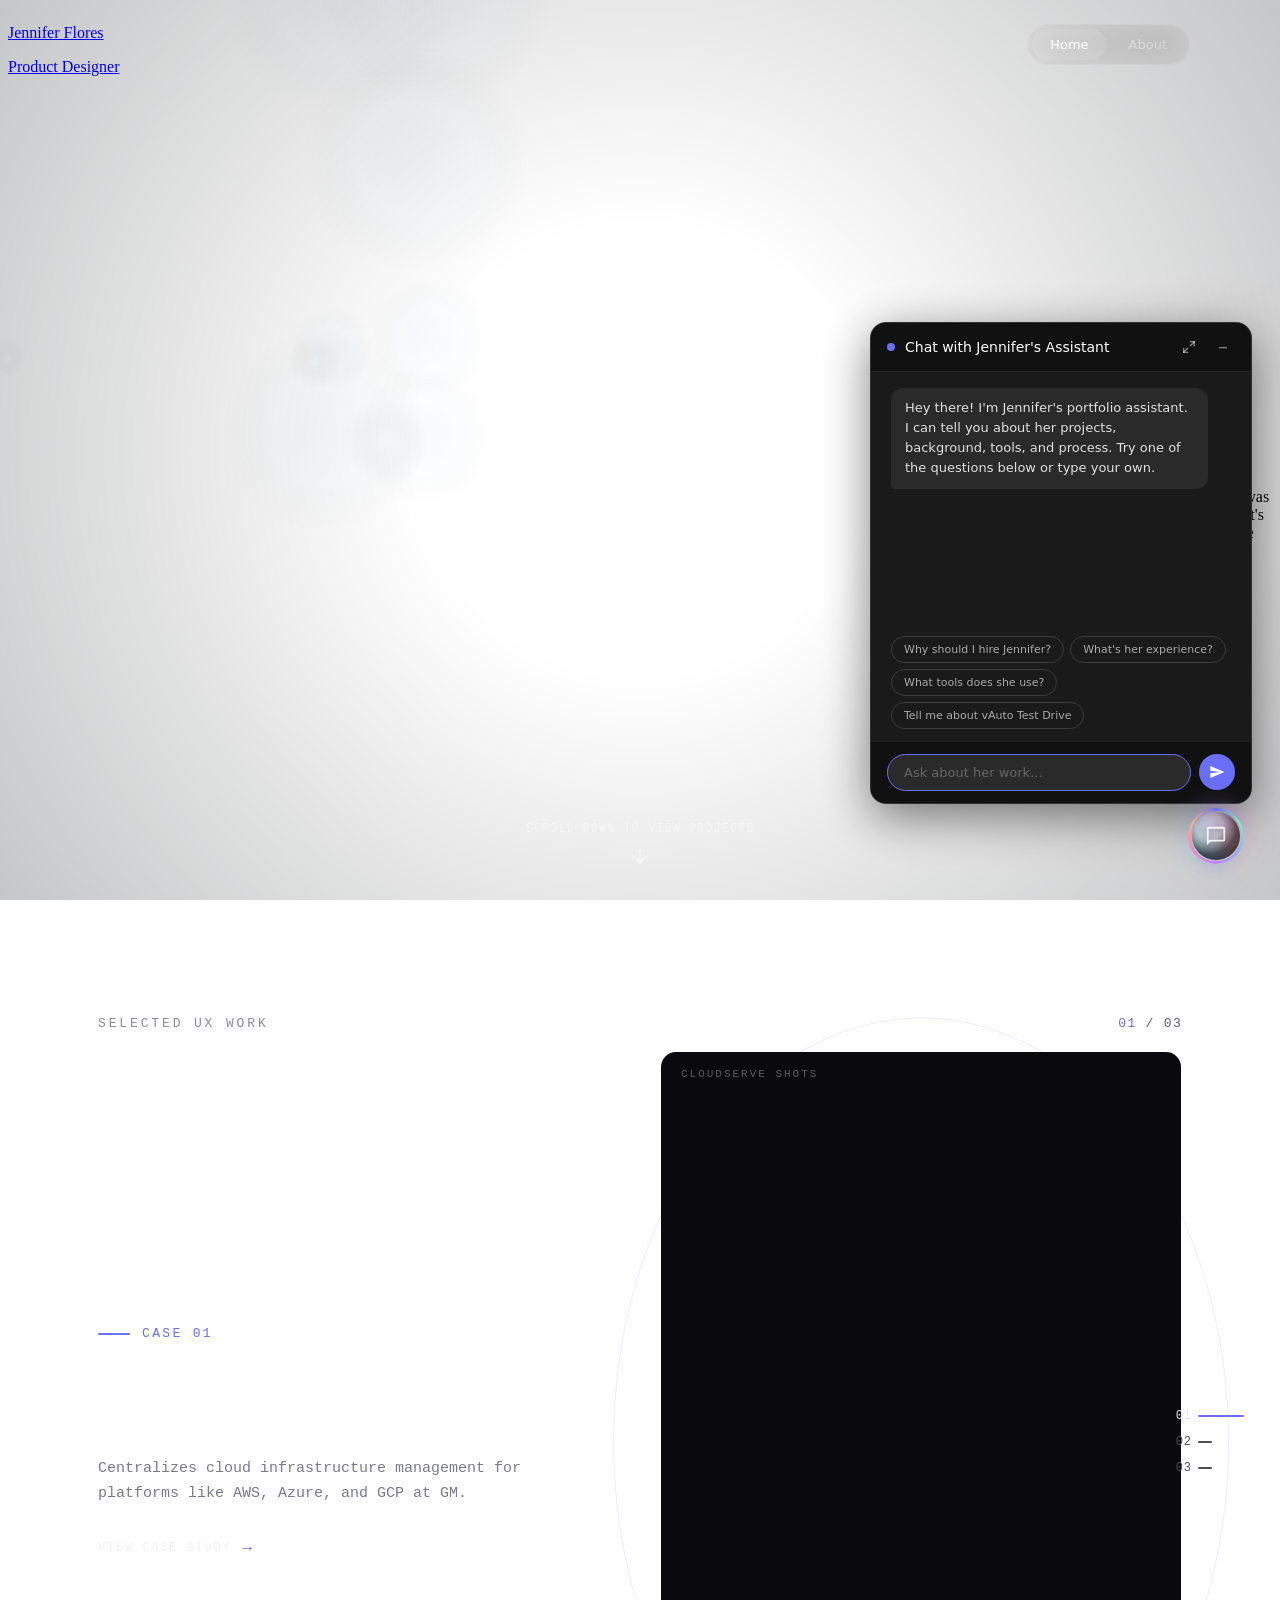
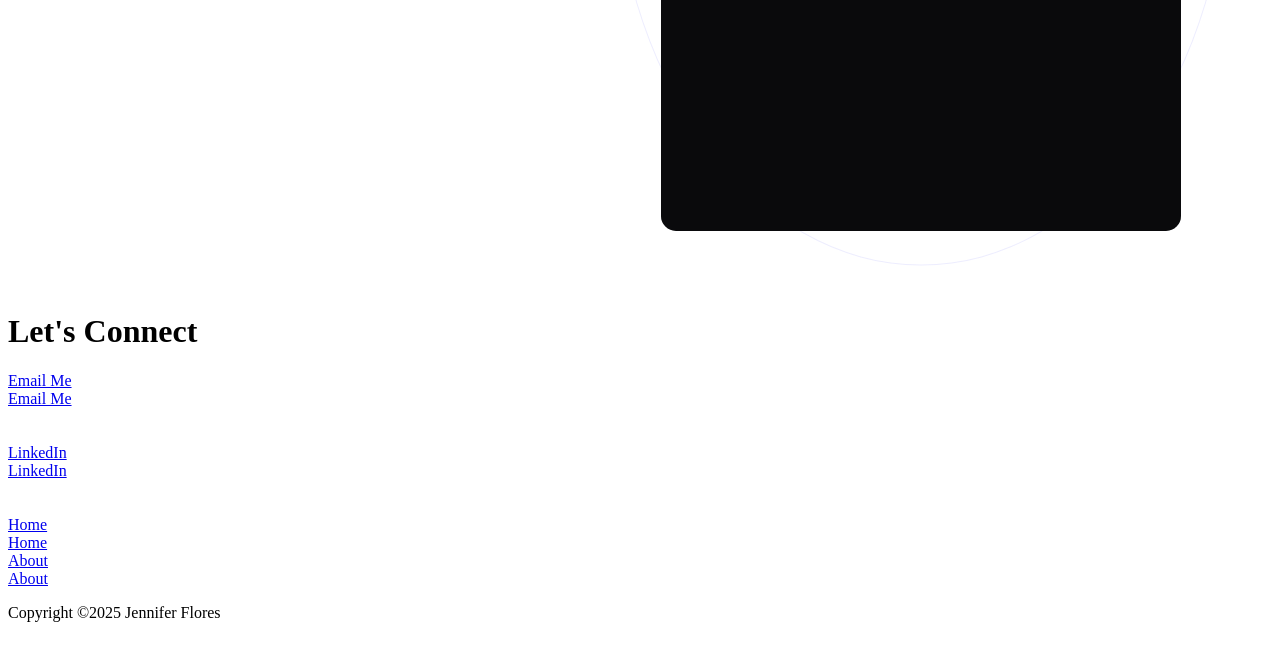
==== index.html @ 846cf5a8 "animate first project stage in on pin enter for gentle transition Stage 1 now starts hidden like all" ====
<!DOCTYPE html>
<!-- This site was created in Webflow. https://webflow.com --><!-- Last Published: Fri Mar 13 2026 05:50:01 GMT+0000 (Coordinated Universal Time) --><html data-wf-domain="jennifer-flores.com" data-wf-page="677b18cf52207e793dd47816" data-wf-site="662b1bf555950e4333f17ac6"><head><meta charset="utf-8"/><title>Home</title><meta content="Welcome to my product design portfolio." name="description"/><meta content="Jennifer Flores Porfolio" property="og:title"/><meta content="Welcome to my product design portfolio." property="og:description"/><meta content="Jennifer Flores Porfolio" property="twitter:title"/><meta content="Welcome to my product design portfolio." property="twitter:description"/><meta content="website" property="og:type"/><meta content="summary_large_image" name="twitter:card"/><meta content="width=device-width, initial-scale=1" name="viewport"/><meta content="G-806P8T1147" name="google-site-verification"/><meta content="Webflow" name="generator"/><link crossorigin="anonymous" href="https://cdn.prod.website-files.com/662b1bf555950e4333f17ac6/css/jenniferfloresdesign.webflow.shared.fcf52e33b.css" integrity="sha384-/PUuM7dad6z0wKCGzQP3/eiuLASbu103m5HqQvhaeiH4ParGwSEP2xvgU0Cqp9m9" rel="stylesheet" type="text/css"/><link href="https://fonts.googleapis.com" rel="preconnect"/><link crossorigin="anonymous" href="https://fonts.gstatic.com" rel="preconnect"/><script src="https://ajax.googleapis.com/ajax/libs/webfont/1.6.26/webfont.js" type="text/javascript"></script><script type="text/javascript">WebFont.load({  google: {    families: ["PT Serif:400,400italic,700,700italic","Montserrat:100,100italic,200,200italic,300,300italic,400,400italic,500,500italic,600,600italic,700,700italic,800,800italic,900,900italic","Inter:300,400,500,600,700","IBM Plex Mono:400,500"]  }});</script><script type="text/javascript">!function(o,c){var n=c.documentElement,t=" w-mod-";n.className+=t+"js",("ontouchstart"in o||o.DocumentTouch&&c instanceof DocumentTouch)&&(n.className+=t+"touch")}(window,document);</script><link href="https://cdn.prod.website-files.com/662b1bf555950e4333f17ac6/662c6b1f6969f513703c67b0_logo-32x32.png" rel="shortcut icon" type="image/x-icon"/><link href="https://cdn.prod.website-files.com/662b1bf555950e4333f17ac6/662c6b22b40caa8b2f8c5456_logo-256x256.png" rel="apple-touch-icon"/><script async="" src="https://www.googletagmanager.com/gtag/js?id=G-PQW5R74WD6"></script><script type="text/javascript">window.dataLayer = window.dataLayer || [];function gtag(){dataLayer.push(arguments);}gtag('set', 'developer_id.dZGVlNj', true);gtag('js', new Date());gtag('config', 'G-PQW5R74WD6');</script><!-- Please keep this css code to improve the font quality-->
<style>
  * {
  -webkit-font-smoothing: antialiased;
  -moz-osx-font-smoothing: grayscale;
  -o-font-smoothing: antialiased;
}
html, body {
  overflow-x: hidden;
}
</style>
<!-- You can remove this -->
<meta content="mlk59ybu44651lzcbhhxjfl8vfae8q" name="facebook-domain-verification"/>
<!-- Page transition -->
<style>
body .transition {display: block}
.w-editor .transition {display: none;}
.no-scroll-transition {overflow: hidden; position: relative;}
</style>
<style>
/* removing scroll bar(vertical) */
html { scrollbar-width: none; }
::-webkit-scrollbar {
  display:none;
}
</style><script data-site="LGLORWWT" defer="" src="https://cdn.usefathom.com/script.js"></script>
<!-- Scrub each word animation -->
<style>
[text-split] {opacity: 0;}
html.w-editor [text-split] {opacity: 1;}

.word {
	overflow: hidden;
  padding-bottom: 0.1em;
  margin-bottom: -0.1em;
  transform-origin: bottom;
}
</style>
<!-- General text lines animation -->
<style>
[js-line-animation] {
	visibility: hidden;
}
.w--editor [js-line-animation] {
	visibility: visible;
}
[js-line-animation] .line {
	overflow: hidden;
}
</style>
<style>
.card_border_glow() {
-webkit-backface-visibility: hidden;
-moz-backface-visibility: hidden;
-webkit-transform: translate3d(0, 0, 0);
-moz-transform: translate3d(0, 0, 0)
}
</style><style>.w-webflow-badge { position: fixed !important; display: None !important; visibility: hidden !important; } </style></head><body>
<!-- Loading screen -->
<div id="page-loader" style="position:fixed;inset:0;z-index:99999;background:#06111e;display:flex;align-items:center;justify-content:center;transition:opacity .6s ease;">
<style>
#page-loader .loader-dot{width:6px;height:6px;border-radius:50%;background:rgba(255,255,255,0.4);display:inline-block;margin:0 4px;animation:loader-bounce .6s ease-in-out infinite alternate}
#page-loader .loader-dot:nth-child(2){animation-delay:.2s}
#page-loader .loader-dot:nth-child(3){animation-delay:.4s}
@keyframes loader-bounce{to{opacity:1;transform:translateY(-6px)}}
</style>
<div><span class="loader-dot"></span><span class="loader-dot"></span><span class="loader-dot"></span></div>
</div>
<!-- Video background: uncomment when koi-pond.mp4 is added
<video id="koi-pond-bg" autoplay loop muted playsinline>
<source src="koi-pond.mp4" type="video/mp4"/>
</video>
-->
<canvas id="spline-koi"></canvas>
<style>
#spline-koi {
  position: fixed;
  top: 0; left: 0;
  width: 100vw; height: 100vh;
  z-index: -1;
  transition: transform 1s cubic-bezier(.4,0,.2,1), opacity .5s ease;
  mix-blend-mode: screen;
  background: transparent !important;
  object-fit: contain;
  max-width: 100vw;
  max-height: 100vh;
  aspect-ratio: 16/9;
  margin: auto;
  opacity: 0;
}
#koi-pond-bg {
  position: fixed;
  top: 0; left: 0;
  width: 100vw; height: 100vh;
  object-fit: cover;
  z-index: -3;
  pointer-events: none;
  opacity: 0.55;
}
</style>
<!-- Original navbar: logo only, nav links hidden (moved to glass pill) -->
<div class="navbar-2 w-nav" data-animation="default" data-collapse="small" data-duration="400" data-easing="ease" data-easing2="ease" role="banner"><div class="padding-horizontal padding-small"><a aria-current="page" class="navbar_logo-link w-nav-brand w--current" href="index.html"><p class="cs-text logo">Jennifer Flores</p><p class="cs-text subtitle">Product Designer</p></a><nav class="w-nav-menu" role="navigation" style="display:none;"><a aria-current="page" class="nav-link w-nav-link w--current" href="index.html">Home</a><a class="nav-link w-nav-link" href="about.html">About</a></nav><div class="w-nav-button" style="display:none;"><div class="w-icon-nav-menu"></div></div></div></div>

<script src="glass-nav.js"></script>

<div class="space"><div class="home-section home" data-w-id="89fbbecb-93b6-793e-b4a7-fa1c309e77fd" style="-webkit-transform:translate3d(0, 1rem, 0) scale3d(1, 1, 1) rotateX(0) rotateY(0) rotateZ(0) skew(0, 0);-moz-transform:translate3d(0, 1rem, 0) scale3d(1, 1, 1) rotateX(0) rotateY(0) rotateZ(0) skew(0, 0);-ms-transform:translate3d(0, 1rem, 0) scale3d(1, 1, 1) rotateX(0) rotateY(0) rotateZ(0) skew(0, 0);transform:translate3d(0, 1rem, 0) scale3d(1, 1, 1) rotateX(0) rotateY(0) rotateZ(0) skew(0, 0);opacity:0"><div class="content"><!-- title-pill home: outlined capsule, monospace uppercase, dot separator
     <div class="title-pill home" style="display:inline-flex;white-space:nowrap;"><p class="paragraph">LABEL A</p><div class="bullet home"></div><p class="paragraph">LABEL B</p></div>
--><h1 class="home-heading" style="width:100%;"><strong>I'm Jennifer.<br/><span style="color:rgba(255,255,255,0.35)">I like hard problems.</span></strong></h1><p class="hero-subtitle" style="color:rgba(255,255,255,0.58);font-family:monospace;font-size:clamp(0.9375rem, 2.3vw, 1.375rem);letter-spacing:0.05em;margin-top:24px;line-height:1.3;">Trust, hidden logic, and the edge cases everyone skips</p><p class="hero-subtitle-2" style="color:rgba(255,255,255,0.35);font-family:monospace;font-size:clamp(0.75rem, 1.6vw, 1rem);letter-spacing:0.05em;margin-top:3px;line-height:1.3;">Currently at Cox Automotive · Formerly General Motors</p><p class="hero-tools" style="color:rgba(255,255,255,0.35);font-family:monospace;font-size:14px;letter-spacing:0.05em;margin-top:16px;display:flex;align-items:center;gap:8px;"><a href="https://www.linkedin.com/in/jenniferflo/" target="_blank" style="color:rgba(255,255,255,0.5);text-decoration:none;display:inline-flex;align-items:center;gap:6px;"><svg width="16" height="16" viewBox="0 0 24 24" fill="rgba(255,255,255,0.5)"><path d="M19 3a2 2 0 0 1 2 2v14a2 2 0 0 1-2 2H5a2 2 0 0 1-2-2V5a2 2 0 0 1 2-2h14m-.5 15.5v-5.3a3.26 3.26 0 0 0-3.26-3.26c-.85 0-1.84.52-2.32 1.3v-1.11h-2.79v8.37h2.79v-4.93c0-.77.62-1.4 1.39-1.4a1.4 1.4 0 0 1 1.4 1.4v4.93h2.79M6.88 8.56a1.68 1.68 0 0 0 1.68-1.68c0-.93-.75-1.69-1.68-1.69a1.69 1.69 0 0 0-1.69 1.69c0 .93.76 1.68 1.69 1.68m1.39 9.94v-8.37H5.5v8.37h2.77z"/></svg>LinkedIn</a></p></div></div>
<!-- Scroll indicator -->
<div class="scroll-indicator" onclick="if(window._lenis){window._lenis.scrollTo('.stage-runway',{offset:-80,duration:2,easing:function(t){return t<0.5?4*t*t*t:1-Math.pow(-2*t+2,3)/2}})}">
  <span class="scroll-indicator-text">Scroll down to view projects</span>
  <svg class="scroll-indicator-arrow" width="24" height="24" viewBox="0 0 24 24" fill="none" stroke="rgba(255,255,255,0.5)" stroke-width="1.5" stroke-linecap="round" stroke-linejoin="round"><path d="M12 5v14"/><path d="M19 12l-7 7-7-7"/></svg>
</div>
<div class="notice-wrap"><div class="notice-inner"><div>This project is a Webflow rebuild of <a class="notice-link" href="https://linear.app/" target="_blank">linear.app</a> and was made by <a class="notice-link" href="https://www.moritz-petersen.de/en" target="_blank">Moritz Petersen</a> for educational purposes. It's not affiliated with Linear in any way, all rights of the graphics and texts belong to Linear.</div><div class="notice-btn-wrap"><a class="cta-button w-inline-block" href="https://webflow.grsm.io/3423979-linear-rebuild" target="_blank"><div>Clone this project</div></a><div class="cta-button cta-button--sec" data-w-id="0131a31a-b7a7-332a-3142-6e12d2120283"><div>Close</div></div></div></div></div></div><!-- Scroll runway: tall enough for 3 stages of scroll distance -->
<div class="stage-runway">
  <!-- Pinned viewport frame -->
  <div class="stage-pin">
    <!-- Header bar -->
    <div class="stage-bar">
      <span class="stage-section-label">SELECTED UX WORK</span>
      <span class="stage-counter"><span class="stage-counter-num" data-counter>01</span> / 03</span>
    </div>
    <!-- Right rail -->
    <nav class="stage-rail">
      <button class="stage-rail-item is-active" data-rail="1"><span class="stage-rail-num">01</span><span class="stage-rail-tick"></span></button>
      <button class="stage-rail-item" data-rail="2"><span class="stage-rail-num">02</span><span class="stage-rail-tick"></span></button>
      <button class="stage-rail-item" data-rail="3"><span class="stage-rail-num">03</span><span class="stage-rail-tick"></span></button>
    </nav>
    <!-- Scroll cue -->
    <div class="stage-scroll-label">SCROLL</div>
    <!-- Overlaid stage panels -->
    <div class="stage-panels">

      <div class="stage is-active" data-index="1">
        <div class="stage-body">
          <div class="stage-left">
            <div class="stage-case"><span class="stage-case-dash"></span><span class="stage-case-text">CASE 01</span></div>
            <h2 class="stage-title" data-title>CLOUDSERVE</h2>
            <p class="stage-desc">Centralizes cloud infrastructure management for platforms like AWS, Azure, and GCP at GM.</p>
            <a class="stage-cta project-link-box w-inline-block" href="cloudserve.html"><span class="stage-cta-text">VIEW CASE STUDY</span><span class="stage-cta-arrow">&rarr;</span></a>
          </div>
          <div class="stage-right">
            <div class="stage-orbit">
              <div class="stage-orbit-ring stage-orbit-ring--outer"></div>
              <div class="stage-orbit-ring stage-orbit-ring--mid"></div>
              <div class="stage-orbit-ring stage-orbit-ring--inner"></div>
              <div class="stage-orbit-glow"></div>
            </div>
            <div class="stage-image-card">
              <div class="stage-image-veil"></div>
              <span class="stage-image-label">CLOUDSERVE SHOTS</span>
              <div class="stage-image-inner">
                <img alt="" loading="lazy" src="https://cdn.prod.website-files.com/662b1bf555950e4333f17ac6/67315b49bbcbbaeeb212c305_cloudserve.png"/>
              </div>
            </div>
          </div>
        </div>
      </div>

      <div class="stage" data-index="2">
        <div class="stage-body">
          <div class="stage-left">
            <div class="stage-case"><span class="stage-case-dash"></span><span class="stage-case-text">CASE 02</span></div>
            <h2 class="stage-title" data-title>MAXIS WORKSPACES</h2>
            <p class="stage-desc">Enables GM data scientists and business analysts to innovate with and deploy datasets.</p>
            <a class="stage-cta project-link-box w-inline-block" href="maxis-workspaces.html"><span class="stage-cta-text">VIEW CASE STUDY</span><span class="stage-cta-arrow">&rarr;</span></a>
          </div>
          <div class="stage-right">
            <div class="stage-orbit">
              <div class="stage-orbit-ring stage-orbit-ring--outer"></div>
              <div class="stage-orbit-ring stage-orbit-ring--mid"></div>
              <div class="stage-orbit-ring stage-orbit-ring--inner"></div>
              <div class="stage-orbit-glow"></div>
            </div>
            <div class="stage-image-card">
              <div class="stage-image-veil"></div>
              <span class="stage-image-label">WORKSPACES SHOTS</span>
              <div class="stage-image-inner">
                <img alt="" loading="lazy" src="https://cdn.prod.website-files.com/662b1bf555950e4333f17ac6/66f9d7924ea4ef567176086e_maxis-workspaces.png"/>
              </div>
            </div>
          </div>
        </div>
      </div>

      <div class="stage" data-index="3">
        <div class="stage-body">
          <div class="stage-left">
            <div class="stage-case"><span class="stage-case-dash"></span><span class="stage-case-text">CASE 03</span></div>
            <h2 class="stage-title" data-title>DATA CATALOG</h2>
            <p class="stage-desc">An internal GM Cloud Data Catalog that hosts cloud and on-prem data, curates valuable datasets and data lineage.</p>
            <a class="stage-cta project-link-box w-inline-block" href="data-catalog.html"><span class="stage-cta-text">VIEW CASE STUDY</span><span class="stage-cta-arrow">&rarr;</span></a>
          </div>
          <div class="stage-right">
            <div class="stage-orbit">
              <div class="stage-orbit-ring stage-orbit-ring--outer"></div>
              <div class="stage-orbit-ring stage-orbit-ring--mid"></div>
              <div class="stage-orbit-ring stage-orbit-ring--inner"></div>
              <div class="stage-orbit-glow"></div>
            </div>
            <div class="stage-image-card">
              <div class="stage-image-veil"></div>
              <span class="stage-image-label">DATA CATALOG SHOTS</span>
              <div class="stage-image-inner">
                <img alt="" loading="lazy" src="https://cdn.prod.website-files.com/662b1bf555950e4333f17ac6/662c55e6de6d4a5a1b97656f_dc-mockup.png"/>
              </div>
            </div>
          </div>
        </div>
      </div>

    </div>
  </div>
</div><footer class="footer" id="Footer"><div class="padding-global"><div class="container-large"><div class="padding-section-large og-footer"><div class="footer_layout" data-w-id="f49fff61-01b7-62af-f2a1-59730bfba963"><div class="footer_left" id="w-node-f49fff61-01b7-62af-f2a1-59730bfba964-0bfba95f"><div class="footer_main-text-wrapper is-desktop" id="w-node-f49fff61-01b7-62af-f2a1-59730bfba965-0bfba95f"><h1 class="_1 footer_h1" id="w-node-f49fff61-01b7-62af-f2a1-59730bfba966-0bfba95f">Let's Connect</h1></div><div class="button-group is-footer"><a class="button is-icon is-glow w-inline-block" fs-copyclip-element="click" href="mailto:flores.jennifer1000@gmail.com"><div class="clip"><div class="button-text"><div class="text-color-graytrue100">Email Me</div></div><div class="button-text is-bottom"><div class="text-color-graytrue100">Email Me</div></div></div><div class="clip"><div class="button-icon"><img alt="" class="icon-1x1-xxsmall" loading="lazy" src="https://cdn.prod.website-files.com/662b1bf555950e4333f17ac6/662b1bf655950e4333f17bdc_ungroup.svg"/></div><div class="button-icon is-bottom"><img alt="" class="icon-1x1-xxsmall" loading="lazy" src="https://cdn.prod.website-files.com/662b1bf555950e4333f17ac6/662b1bf655950e4333f17bdc_ungroup.svg"/></div></div></a><a class="button is-icon is-glow w-inline-block" fs-copyclip-element="click" href="https://www.linkedin.com/in/jenniferflo/"><div class="clip"><div class="button-text"><div class="text-color-graytrue100">LinkedIn</div></div><div class="button-text is-bottom"><div class="text-color-graytrue100">LinkedIn</div></div></div><div class="clip"><div class="button-icon"><img alt="" class="icon-1x1-xxsmall" loading="lazy" src="https://cdn.prod.website-files.com/662b1bf555950e4333f17ac6/662b1bf655950e4333f17bd7_arrow-yellow.svg"/></div><div class="button-icon is-bottom"><img alt="" class="icon-1x1-xxsmall" loading="lazy" src="https://cdn.prod.website-files.com/662b1bf555950e4333f17ac6/662b1bf655950e4333f17bd5_arrow-black.svg"/></div></div></a></div></div><div class="footer_right" id="w-node-f49fff61-01b7-62af-f2a1-59730bfba978-0bfba95f"><div class="footer_navigation-wrapper"><a aria-current="page" class="footer_navlink _1 w-inline-block w--current" data-w-id="f49fff61-01b7-62af-f2a1-59730bfba97a" href="index.html" id="w-node-f49fff61-01b7-62af-f2a1-59730bfba97a-0bfba95f"><div class="clip"><div class="button-text"><div class="footer-text">Home</div></div><div class="button-text is-bottom"><div class="footer-text">Home</div></div></div></a><a class="footer_navlink _2 w-inline-block" data-w-id="f49fff61-01b7-62af-f2a1-59730bfba982" href="about.html" id="w-node-f49fff61-01b7-62af-f2a1-59730bfba982-0bfba95f"><div class="clip"><div class="button-text"><div class="footer-text">About</div></div><div class="button-text is-bottom"><div class="footer-text">About</div></div></div></a></div><div id="w-node-f49fff61-01b7-62af-f2a1-59730bfba9a2-0bfba95f"><p class="text-color-graytrue400 text-size-tiny">Copyright ©2025 Jennifer Flores<br/></p></div></div></div></div></div></div></footer><script crossorigin="anonymous" integrity="sha256-9/aliU8dGd2tb6OSsuzixeV4y/faTqgFtohetphbbj0=" src="https://d3e54v103j8qbb.cloudfront.net/js/jquery-3.5.1.min.dc5e7f18c8.js?site=662b1bf555950e4333f17ac6" type="text/javascript"></script><script crossorigin="anonymous" integrity="sha384-4abIlA5/v7XaW1HMXKBgnUuhnjBYJ/Z9C1OSg4OhmVw9O3QeHJ/qJqFBERCDPv7G" src="https://cdn.prod.website-files.com/662b1bf555950e4333f17ac6/js/webflow.schunk.36b8fb49256177c8.js" type="text/javascript"></script><script crossorigin="anonymous" integrity="sha384-dRgQUoZLGaorBCZRj8zE8PLGgpaUxr9IJ2QVjazOKZU/+f2yotyhEAGQa2uHfJlG" src="https://cdn.prod.website-files.com/662b1bf555950e4333f17ac6/js/webflow.schunk.4db63a610eba4aad.js" type="text/javascript"></script><script crossorigin="anonymous" integrity="sha384-CzeATtASo8frrlBeukK2uBW59w+Xv/oObJ+6fyNonhlVrVBwiMRy7QzHFSwGzDvy" src="https://cdn.prod.website-files.com/662b1bf555950e4333f17ac6/js/webflow.1cb4b9ed.561b63ff48dc54cf.js" type="text/javascript"></script><!-- [Attributes by Finsweet] Copy to clipboard -->
<script defer="" src="https://cdn.jsdelivr.net/npm/@finsweet/attributes-copyclip@1/copyclip.js"></script>
<!-- Page transition -->
<script>
let transitionTrigger = $(".transition-trigger");
let introDurationMS = 1500;
let exitDurationMS = 1300;
let excludedClass = "no-transition";
  
// On Page Load
if (transitionTrigger.length > 0) {
	transitionTrigger.click();
	$("body").addClass("no-scroll-transition");
	setTimeout(() => {$("body").removeClass("no-scroll-transition");}, introDurationMS);
}
// On Link Click
$("a").on("click", function (e) {
  if ($(this).prop("hostname") == window.location.host && $(this).attr("href").indexOf("#") === -1 &&
      !$(this).hasClass(excludedClass) && $(this).attr("target") !== "_blank" && transitionTrigger.length > 0) {
    e.preventDefault();
		$("body").addClass("no-scroll-transition");
    let transitionURL = $(this).attr("href");
    transitionTrigger.click();
    setTimeout(function () {window.location = transitionURL;}, exitDurationMS);
  }
});
// On Back Button Tap
window.onpageshow = function(event) {if (event.persisted) {window.location.reload()}};
// Hide Transition on Window Width Resize
setTimeout(() => {$(window).on("resize", function () {
setTimeout(() => {$(".transition").css("display", "none");}, 50);});
}, introDurationMS);
</script>
<!-- Scrub each word animation -->
<script src="https://unpkg.com/split-type"></script>
<script src="https://cdnjs.cloudflare.com/ajax/libs/gsap/3.11.3/gsap.min.js"></script>
<script src="https://cdnjs.cloudflare.com/ajax/libs/gsap/3.11.3/ScrollTrigger.min.js"></script>
<script>
window.addEventListener("DOMContentLoaded", (event) => {
  // Split text into spans
  let typeSplit = new SplitType("[text-split]", {
    types: "words, chars",
    tagName: "span"
  });

  // Link timelines to scroll position
  function createScrollTrigger(triggerElement, timeline) {
    // Reset tl when scroll out of view past bottom of screen
    ScrollTrigger.create({
      trigger: triggerElement,
      start: "top bottom",
      onLeaveBack: () => {
        timeline.progress(0);
        timeline.pause();
      }
    });
    // Play tl when scrolled into view (60% from top of screen)
    ScrollTrigger.create({
      trigger: triggerElement,
      start: "top 60%",
      onEnter: () => timeline.play()
    });
  }

  $("[scrub-each-word]").each(function (index) {
    let tl = gsap.timeline({
      scrollTrigger: {
        trigger: $(this),
        start: "top 90%",
        end: "top top",
        scrub: true
      }
    });
    tl.from($(this).find(".word"), { opacity: 0.2, duration: 0.2, ease: "power1.out", stagger: { each: 0.4 } });
  });

  // Avoid flash of unstyled content
  gsap.set("[text-split]", { opacity: 1 });
});
</script>
<!-- General text lines animation -->
<script>
window.addEventListener("DOMContentLoaded", (event) => {
  setTimeout(() => {
    $("[js-line-animation]").each(function (index) {
			gsap.set($(this), { autoAlpha: 1 });
      let textEl = $(this);
      let textContent = $(this).text();
      let tl;

      function splitText() {
        new SplitType(textEl, { types: "lines", tagName: "span" });
        textEl.find(".line").each(function (index) {
          let lineContent = $(this).html();
          $(this).html("");
          $(this).append(`<span class="line-inner" style="display: block;">${lineContent}</span>`);
        });
        tl = gsap.timeline({
          scrollTrigger: {
            trigger: textEl,
            start: "top bottom",
            end: "bottom bottom",
            toggleActions: "none play none reset"
          }
        });
        tl.fromTo(textEl.find(".line-inner"), { yPercent: 100 }, { yPercent: 0, duration: 0.3, stagger: { amount: 0.5, ease: "power1.out" } });
      }
      splitText();

      let windowWidth = window.innerWidth;
      window.addEventListener("resize", function () {
        if (windowWidth !== window.innerWidth) {
          windowWidth = window.innerWidth;
          tl.kill();
          textEl.text(textContent);
          splitText();
        }
      });
    });
  }, 700);
});
</script>
<!-- vAuto card scroll animation — placeholder for future stage -->
<script>
window.addEventListener("DOMContentLoaded", function() {
  var vauto = document.querySelector('.stage[data-project="vauto"]');
  if (!vauto) return;
});
</script>
<!-- scroll active switch animation -->
<script>
$(".section_services-process").each(function (index) {
  let childTriggers = $(this).find(".home-services_card");
  let childTargets = $(this).find(".home-services_list-text-wrapper");
  // switch active class
  function makeItemActive(index) {
    childTriggers.removeClass("is-active");
    childTargets.removeClass("is-active");
    childTriggers.eq(index).addClass("is-active");
    childTargets.eq(index).addClass("is-active");
  }
  makeItemActive(0);
  // create triggers
  childTriggers.each(function (index) {
    ScrollTrigger.create({
      trigger: $(this),
      start: "top center",
      end: "bottom center",
      onToggle: (isActive) => {
        if (isActive) {
          makeItemActive(index);
        }
      }
    });
  });
});
</script>
<script>
$('.menu-overlay').on('click', function() {
  $('.navbar-toggle').click();
});
</script>
<script>
//Hero image light up trigger
document.querySelectorAll(".hero-img-wrap").forEach((heroWrap) => {
  ScrollTrigger.create({
    trigger: heroWrap,
    start: "top bottom",
    onEnter: () => {
      const target = heroWrap.querySelector(".hero-img-target");
      if (target) target.classList.add("visible");
    },
  });
});
//Feature sections light bar trigger
document.querySelectorAll(".section-feature").forEach((featureSection) => {
  ScrollTrigger.create({
    trigger: featureSection,
    start: "400px 40%",
    onEnter: () => featureSection.classList.add("visible"),
    onLeaveBack: () => featureSection.classList.remove("visible"),
  });
});

//Insert lightning and keyboard as inline SVGs; too many characters for embed
const insertSVG = function (src, target) {
  fetch(src)
    .then((r) => r.text())
    .then((text) => {
      document.querySelector(`.${target}`).innerHTML = text;
    });
};

insertSVG(
  "https://cdn.prod.website-files.com/63493089c13c20961b45f04f/634d4e38316ad02afeef4219_keyboard.txt",
  "keyboard"
);
insertSVG(
  "https://cdn.prod.website-files.com/63493089c13c20961b45f04f/634d551bdac162642ac48146_lightning.svg",
  "lightning"
);

//Keyboard typing mirroring
document.addEventListener("keydown", function (e) {
  const key = e.key.toLowerCase();
  const keyEl = document.querySelector('g[data-key="'.concat(key, '"]'));
  if (keyEl) {
    keyEl.setAttribute("data-pressed", "true");
  }
});
document.addEventListener("keyup", function (e) {
  const key = e.key.toLowerCase();
  const keyEl = document.querySelector('g[data-key="'.concat(key, '"]'));
  if (keyEl) {
    keyEl.removeAttribute("data-pressed");
  }
});
</script>

<!-- Globe removed -->

<!-- Blueyard-style animations: smooth scroll + text/card reveals -->
<style>
/* Scroll indicator */
.scroll-indicator {
  position: absolute;
  bottom: 32px;
  left: 50%;
  transform: translateX(-50%);
  display: flex;
  flex-direction: column;
  align-items: center;
  gap: 8px;
  cursor: pointer;
  z-index: 5;
  animation: scroll-fade-in 1s ease 1.8s both;
}
.scroll-indicator-text {
  font-family: monospace;
  font-size: 12px;
  letter-spacing: 0.08em;
  color: rgba(255,255,255,0.4);
  text-transform: uppercase;
}
.scroll-indicator-arrow {
  animation: scroll-bounce 2s ease-in-out infinite;
}
.scroll-indicator:hover .scroll-indicator-text { color: rgba(255,255,255,0.7); }
.scroll-indicator:hover .scroll-indicator-arrow { stroke: rgba(255,255,255,0.7); }
@keyframes scroll-bounce {
  0%, 100% { transform: translateY(0); }
  50% { transform: translateY(6px); }
}
@keyframes scroll-fade-in {
  from { opacity: 0; transform: translateX(-50%) translateY(10px); }
  to { opacity: 1; transform: translateX(-50%) translateY(0); }
}

/* Hero section — override Webflow defaults */
.space { height: 100vh !important; display: flex !important; align-items: center !important; justify-content: center !important; }
.home-section.home { position: relative; background: transparent !important; height: auto !important; width: 100% !important; justify-content: center !important; align-items: flex-start !important; padding: 0 !important; margin: 0 !important; }
.home-section.home .content { position: relative; z-index: 2; margin-top: 0 !important; margin-bottom: 0 !important; align-items: flex-start !important; padding-left: 90px !important; padding-right: 90px !important; }
.home-section.home .home-heading { font-size: clamp(4rem, 10vw, 8rem) !important; line-height: 0.95 !important; letter-spacing: -0.02em !important; text-transform: uppercase !important; width: 100% !important; }
.home-section.home .title-pill.home { width: auto !important; padding: 0 20px !important; gap: 12px !important; display: inline-flex !important; white-space: nowrap !important; }
.home-section.home .title-pill.home .bullet.home { width: 7px !important; height: 7px !important; min-width: 7px !important; border-radius: 50% !important; background: #fff !important; background-image: none !important; box-shadow: 0 0 5px 3px rgba(255,255,255,0.2) !important; margin: 0 !important; flex-shrink: 0 !important; }
/* LinkedIn button hover */
.hero-tools a { transition: color 0.3s, transform 0.3s, text-shadow 0.3s !important; }
.hero-tools a:hover { color: rgba(255,255,255,0.85) !important; transform: translateY(-1px); text-shadow: 0 0 12px rgba(106,111,247,0.5); }
.hero-tools a:hover svg { fill: rgba(255,255,255,0.85); }
/* ── Pinned viewport architecture ── */
.stage-runway {
  position: relative;
}
.stage-pin {
  height: 100vh;
  overflow: hidden;
  display: flex;
  flex-direction: column;
}

/* ── Header bar ── */
.stage-bar {
  display: flex;
  justify-content: space-between;
  align-items: center;
  padding: 24px 90px 0;
  flex-shrink: 0;
  z-index: 20;
}
.stage-section-label {
  font-family: 'IBM Plex Mono', monospace;
  font-size: 13px;
  font-weight: 500;
  letter-spacing: 0.22em;
  text-transform: uppercase;
  color: #8b8b95;
}
.stage-counter {
  font-family: 'IBM Plex Mono', monospace;
  font-size: 13px;
  font-weight: 400;
  letter-spacing: 0.1em;
  color: #5c5c66;
}
.stage-counter-num {
  color: #6a6ff7;
  font-weight: 500;
}

/* ── Right rail nav ── */
.stage-rail {
  position: absolute;
  right: 28px;
  top: 50%;
  transform: translateY(-50%);
  display: flex;
  flex-direction: column;
  gap: 12px;
  z-index: 25;
}
.stage-rail-item {
  display: flex;
  align-items: center;
  gap: 6px;
  background: none;
  border: none;
  cursor: pointer;
  padding: 0;
}
.stage-rail-num {
  font-family: 'IBM Plex Mono', monospace;
  font-size: 12px;
  font-weight: 400;
  letter-spacing: 0.08em;
  color: #4e4e57;
  transition: color 0.5s cubic-bezier(0.33,0,0.2,1);
}
.stage-rail-tick {
  display: block;
  width: 14px;
  height: 2px;
  background: #4e4e57;
  border-radius: 1px;
  transition: width 0.6s cubic-bezier(0.33,0,0.2,1), background 0.5s cubic-bezier(0.33,0,0.2,1);
}
.stage-rail-item.is-active .stage-rail-num { color: #e8e8ec; }
.stage-rail-item.is-active .stage-rail-tick { width: 46px; background: #6a6ff7; }

/* ── Scroll cue ── */
.stage-scroll-label {
  position: absolute;
  bottom: 32px;
  left: 50%;
  transform: translateX(-50%);
  font-family: 'IBM Plex Mono', monospace;
  font-size: 11px;
  font-weight: 400;
  letter-spacing: 0.22em;
  color: rgba(255,255,255,0.25);
  z-index: 25;
  animation: scroll-pulse 3.2s ease-in-out infinite;
}
@keyframes scroll-pulse {
  0%, 100% { opacity: 0.25; }
  50% { opacity: 0.7; }
}

/* ── Panels container: fills remaining height ── */
.stage-panels {
  position: relative;
  flex: 1;
}

/* ── Each stage: absolutely overlaid ── */
.stage {
  position: absolute;
  inset: 0;
  display: flex;
  flex-direction: column;
  justify-content: center;
  padding: 20px 90px 60px;
  box-sizing: border-box;
  opacity: 0;
  pointer-events: none;
  visibility: hidden;
}
.stage.is-active {
  opacity: 1;
  pointer-events: auto;
  visibility: visible;
}

/* Body: left text + right image column */
.stage-body {
  flex: 1;
  display: grid;
  grid-template-columns: 1fr 1fr;
  gap: 40px;
  align-items: center;
}

/* Left column */
.stage-left {
  display: flex;
  flex-direction: column;
  gap: 0;
}

/* "— CASE 01" eyebrow */
.stage-case {
  display: flex;
  align-items: center;
  gap: 12px;
  margin-bottom: 28px;
}
.stage-case-dash {
  display: inline-block;
  width: 32px;
  height: 2px;
  background: #6a6ff7;
  border-radius: 1px;
}
.stage-case-text {
  font-family: 'IBM Plex Mono', monospace;
  font-size: 13px;
  font-weight: 500;
  letter-spacing: 0.18em;
  color: #6a6ff7;
  text-transform: uppercase;
}

/* Title — letter-by-letter animation */
.stage-title {
  font-family: 'Helvetica Neue', Helvetica, Arial, sans-serif !important;
  font-size: clamp(2.5rem, 5vw, 4.5rem) !important;
  font-weight: 700 !important;
  letter-spacing: -0.02em !important;
  line-height: 1.0 !important;
  text-transform: uppercase !important;
  margin: 0 0 24px 0 !important;
  padding: 0 !important;
  background: linear-gradient(180deg, rgba(255,255,255,0.95) 0%, rgba(255,255,255,0.4) 100%);
  -webkit-background-clip: text;
  -webkit-text-fill-color: transparent;
  background-clip: text;
  overflow: hidden;
}
.stage-title .ch {
  display: inline-block;
  overflow: hidden;
  vertical-align: bottom;
}
.stage-title .ch-inner {
  display: inline-block;
  will-change: transform, opacity;
}

/* Description */
.stage-desc {
  font-family: 'IBM Plex Mono', monospace;
  font-size: 15px !important;
  line-height: 1.65 !important;
  color: #7a7a85 !important;
  max-width: 460px;
  margin: 0 0 32px 0 !important;
  padding: 0 !important;
}

/* CTA link */
.stage-cta {
  display: inline-flex !important;
  align-items: center;
  gap: 8px;
  text-decoration: none !important;
  max-width: fit-content !important;
}
.stage-cta-text {
  font-family: 'IBM Plex Mono', monospace;
  font-size: 12px;
  font-weight: 500;
  letter-spacing: 0.14em;
  color: #f2f2f4;
  text-transform: uppercase;
  transition: color 0.3s ease;
}
.stage-cta-arrow {
  font-size: 16px;
  color: #6a6ff7;
  transition: transform 0.3s ease;
}
.stage-cta:hover .stage-cta-text { color: #6a6ff7; }
.stage-cta:hover .stage-cta-arrow { transform: translateX(4px); }

/* ── Right column: full height image ── */
.stage-right {
  position: relative;
  display: flex;
  align-items: center;
  justify-content: flex-end;
  align-self: stretch;
}

/* Orbit rings — always rotating */
.stage-orbit {
  position: absolute;
  inset: -80px;
  pointer-events: none;
  opacity: 0;
  transition: opacity 1s cubic-bezier(0.33,0,0.2,1);
}
.stage.is-active .stage-orbit { opacity: 1; }
.stage-orbit-ring {
  position: absolute;
  top: 50%;
  left: 50%;
  border: 1px solid rgba(255,255,255,0.04);
  border-radius: 50%;
}
.stage-orbit-ring--outer {
  width: 140%;
  height: 140%;
  transform: translate(-50%, -50%);
  animation: orbit-cw 44s linear infinite;
}
.stage-orbit-ring--mid {
  width: 115%;
  height: 115%;
  transform: translate(-50%, -50%);
  border-color: rgba(255,255,255,0.035);
  animation: orbit-ccw 32s linear infinite;
}
.stage-orbit-ring--inner {
  width: 90%;
  height: 90%;
  transform: translate(-50%, -50%);
  border-color: rgba(106,111,247,0.12);
  animation: orbit-cw 22s linear infinite;
}
@keyframes orbit-cw { to { transform: translate(-50%, -50%) rotate(360deg); } }
@keyframes orbit-ccw { to { transform: translate(-50%, -50%) rotate(-360deg); } }

/* Radial glow pulse */
.stage-orbit-glow {
  position: absolute;
  top: 50%;
  left: 50%;
  width: 60%;
  height: 60%;
  transform: translate(-50%, -50%);
  background: radial-gradient(circle, rgba(106,111,247,0.35) 0%, transparent 70%);
  border-radius: 50%;
  animation: glow-pulse 7s ease-in-out infinite;
}
@keyframes glow-pulse {
  0%, 100% { opacity: 0.35; }
  50% { opacity: 0.9; }
}

/* Image card — fills right column */
.stage-image-card {
  position: relative;
  z-index: 2;
  width: 100%;
  max-width: 520px;
  background: rgba(255,255,255,0.03);
  border: 1px solid rgba(255,255,255,0.08);
  border-radius: 16px;
  overflow: hidden;
  padding: 0;
  align-self: stretch;
  display: flex;
  flex-direction: column;
}
.stage-image-veil {
  position: absolute;
  inset: 0;
  background: #0a0a0c;
  z-index: 5;
  pointer-events: none;
}
.stage-image-label {
  display: block;
  padding: 16px 20px 12px;
  font-family: 'IBM Plex Mono', monospace;
  font-size: 11px;
  font-weight: 400;
  letter-spacing: 0.18em;
  color: #5c5c66;
  text-transform: uppercase;
  position: relative;
  z-index: 6;
}
.stage-image-inner {
  flex: 1;
  overflow: hidden;
  margin: -40px;
  margin-top: 0;
  padding: 40px;
  padding-top: 0;
}
.stage-image-card img {
  width: 100%;
  height: 100%;
  display: block;
  object-fit: cover;
  min-height: 300px;
}

/* ── Tablet ── */
@media (max-width: 991px) {
  .home-section.home .content { padding-left: 40px !important; padding-right: 40px !important; }
  .stage { padding: 20px 40px 48px; }
  .stage-bar { padding-left: 40px; padding-right: 40px; }
  .stage-body { gap: 32px; }
  .stage-image-card { max-width: 420px; }
  .stage-title { font-size: clamp(2rem, 4.5vw, 3.5rem) !important; }
  .stage-rail { right: 16px; }
}
/* ── Mobile landscape ── */
@media (max-width: 767px) {
  .scroll-indicator-text { font-size: 10px; }
  .stage-runway { height: auto; }
  .stage-pin { position: relative; height: auto; }
  .stage-panels { display: flex; flex-direction: column; }
  .stage { position: relative; opacity: 1; visibility: visible; pointer-events: auto; min-height: 100vh; padding: 20px 20px 40px; }
  .stage-bar { padding-left: 20px; padding-right: 20px; }
  .stage-body {
    grid-template-columns: 1fr;
    gap: 32px;
  }
  .stage-right { order: -1; }
  .stage-image-card { max-width: 100%; }
  .stage-orbit { display: none; }
  .stage-title { font-size: clamp(1.8rem, 8vw, 2.8rem) !important; }
  .stage-rail { display: none; }
  .stage-scroll-label { display: none; }
}
/* ── Mobile ── */
@media (max-width: 479px) {
  .home-section.home .content { padding-left: 20px !important; padding-right: 20px !important; }
  .home-section.home .home-heading { font-size: clamp(2.5rem, 12vw, 4.5rem) !important; }
  .scroll-indicator-text { font-size: 9px; letter-spacing: 0.04em; }
  .stage { padding: 20px 16px 32px; }
  .stage-bar { padding-left: 16px; padding-right: 16px; }
  .stage-title { font-size: clamp(1.5rem, 7vw, 2.2rem) !important; }
  .stage-desc { font-size: 14px !important; }
}
</style>

<script src="https://cdn.jsdelivr.net/npm/@studio-freight/lenis@1.0.42/dist/lenis.min.js"></script>
<script>
window.addEventListener("DOMContentLoaded", function () {

  /* ── Lenis smooth scrolling ── */
  var lenis = window._lenis = new Lenis({
    duration: 1.2,
    easing: function (t) { return Math.min(1, 1.001 - Math.pow(2, -10 * t)); },
    smoothWheel: true,
    wheelMultiplier: 0.8
  });
  lenis.on("scroll", function () {
    if (typeof ScrollTrigger !== "undefined") ScrollTrigger.update();
  });
  gsap.ticker.add(function (time) { lenis.raf(time * 1000); });
  gsap.ticker.lagSmoothing(0);

  /* ── Split titles into per-letter spans ── */
  var springEase = "cubic-bezier(0.2, 0.7, 0.2, 1)";
  var mainEase = "cubic-bezier(0.33, 0, 0.2, 1)";
  document.querySelectorAll(".stage-title[data-title]").forEach(function (title) {
    var text = title.textContent;
    title.innerHTML = text.split("").map(function (ch) {
      var c = ch === " " ? "&nbsp;" : ch;
      return '<span class="ch"><span class="ch-inner">' + c + '</span></span>';
    }).join("");
  });

  /* ── Pinned scroll-driven crossfade ── */
  var runway = document.querySelector(".stage-runway");
  var stages = document.querySelectorAll(".stage");
  var totalStages = stages.length;
  var counterNum = document.querySelector("[data-counter]");
  var railItems = document.querySelectorAll(".stage-rail-item");
  var currentStage = 0;

  /* Build enter/exit timelines for each stage */
  var enterTLs = [];
  stages.forEach(function (stage, idx) {
    var caseEl = stage.querySelector(".stage-case");
    var letters = stage.querySelectorAll(".ch-inner");
    var descEl = stage.querySelector(".stage-desc");
    var ctaEl = stage.querySelector(".stage-cta");
    var imgCard = stage.querySelector(".stage-image-card");
    var veil = stage.querySelector(".stage-image-veil");
    var orbit = stage.querySelector(".stage-orbit");

    /* All stages start hidden — first stage animates in when pin begins */
    gsap.set(caseEl, { opacity: 0, y: 18 });
    gsap.set(letters, { yPercent: 115, opacity: 0 });
    gsap.set(descEl, { opacity: 0, y: 24 });
    gsap.set(ctaEl, { opacity: 0, y: 24 });
    gsap.set(imgCard, { y: 56, scale: 1.08, opacity: 0 });
    gsap.set(veil, { opacity: 1 });
    gsap.set(orbit, { opacity: 0 });

    enterTLs.push(function () {
      var tl = gsap.timeline();
      tl.fromTo(caseEl, { opacity: 0, y: 18 }, { opacity: 1, y: 0, duration: 0.7, ease: mainEase }, 0.05);
      tl.fromTo(letters, { yPercent: 115, opacity: 0 }, { yPercent: 0, opacity: 1, duration: 0.85, ease: springEase, stagger: 0.034 }, 0.06);
      tl.fromTo(descEl, { opacity: 0, y: 24 }, { opacity: 1, y: 0, duration: 0.9, ease: mainEase }, 0.42);
      tl.fromTo(ctaEl, { opacity: 0, y: 24 }, { opacity: 1, y: 0, duration: 0.9, ease: mainEase }, 0.56);
      tl.fromTo(imgCard, { y: 56, scale: 1.08, opacity: 0 }, { y: 0, scale: 1, opacity: 1, duration: 1.3, ease: springEase }, 0.05);
      tl.fromTo(veil, { opacity: 1 }, { opacity: 0, duration: 1.1, ease: mainEase }, 0.1);
      tl.fromTo(orbit, { opacity: 0 }, { opacity: 1, duration: 1, ease: mainEase }, 0.05);
      return tl;
    });
  });

  var activeTL = null;

  function goToStage(newIdx) {
    if (newIdx === currentStage) return;
    if (activeTL) { activeTL.kill(); activeTL = null; }

    /* Immediately swap visibility */
    stages[currentStage].classList.remove("is-active");
    stages[newIdx].classList.add("is-active");
    currentStage = newIdx;

    /* Update chrome */
    if (counterNum) counterNum.textContent = String(newIdx + 1).padStart(2, "0");
    railItems.forEach(function (item, i) { item.classList.toggle("is-active", i === newIdx); });

    /* Play enter animation on new stage */
    activeTL = enterTLs[newIdx]();
  }

  /* ScrollTrigger with pin — GSAP handles sticky + scroll distance (desktop only) */
  var pinTrigger = null;
  var stagePin = document.querySelector(".stage-pin");
  if (stagePin && window.innerWidth > 767) {
    pinTrigger = ScrollTrigger.create({
      trigger: stagePin,
      start: "top top",
      end: "+=" + (window.innerHeight * totalStages * 2),
      pin: true,
      onEnter: function () {
        /* Animate first stage in gently when pin begins */
        activeTL = enterTLs[0]();
      },
      onUpdate: function (self) {
        var idx = Math.min(Math.floor(self.progress * totalStages), totalStages - 1);
        if (idx !== currentStage) goToStage(idx);
      }
    });
  }

  /* Rail click → scroll to correct pinned position */
  railItems.forEach(function (item, i) {
    item.addEventListener("click", function () {
      if (!pinTrigger) return;
      var targetScroll = pinTrigger.start + (i / totalStages) * (pinTrigger.end - pinTrigger.start);
      if (window._lenis) {
        window._lenis.scrollTo(targetScroll, { duration: 1.5 });
      } else {
        window.scrollTo({ top: targetScroll, behavior: "smooth" });
      }
    });
  });

  /* ── Footer heading reveal ── */
  var footerH1 = document.querySelector(".footer_h1");
  if (footerH1) {
    gsap.from(footerH1, {
      scrollTrigger: { trigger: footerH1, start: "top 90%" },
      yPercent: 40,
      opacity: 0,
      duration: 0.9,
      ease: "power3.out"
    });
  }

});
</script>
<script>
/* Fade out loader once page is ready */
window.addEventListener('load', function() {
  var loader = document.getElementById('page-loader');
  if (loader) {
    loader.style.opacity = '0';
    setTimeout(function() { loader.style.display = 'none'; }, 600);
  }
});
</script>
<script src="water-surface.js"></script>
<script type="module">
/* Load Spline immediately, fade in when ready */
(async function() {
  const { Application } = await import('https://unpkg.com/@splinetool/runtime@1.9.82/build/runtime.js');
  const c = document.getElementById('spline-koi');
  if (!c) return;
  const app = new Application(c);
  await app.load('https://prod.spline.design/RsFEQRGX6T5-vpJ5/scene.splinecode');
  c.style.background = 'transparent';
  c.style.opacity = '1';

  const hero = document.querySelector('.home-section.home');
  function onScroll() {
    if (!hero) return;
    const scrollY = window.scrollY || window.pageYOffset;
    if (scrollY > hero.offsetHeight * 0.7) {
      c.style.transform = 'translate(25vw, 10vh) scale(0.6)';
    } else {
      c.style.transform = 'translate(0, 0) scale(1)';
    }
  }
  window.addEventListener('scroll', onScroll, { passive: true });
  onScroll();
})();
</script>
<script src="chatbot.js"></script>
</body></html>
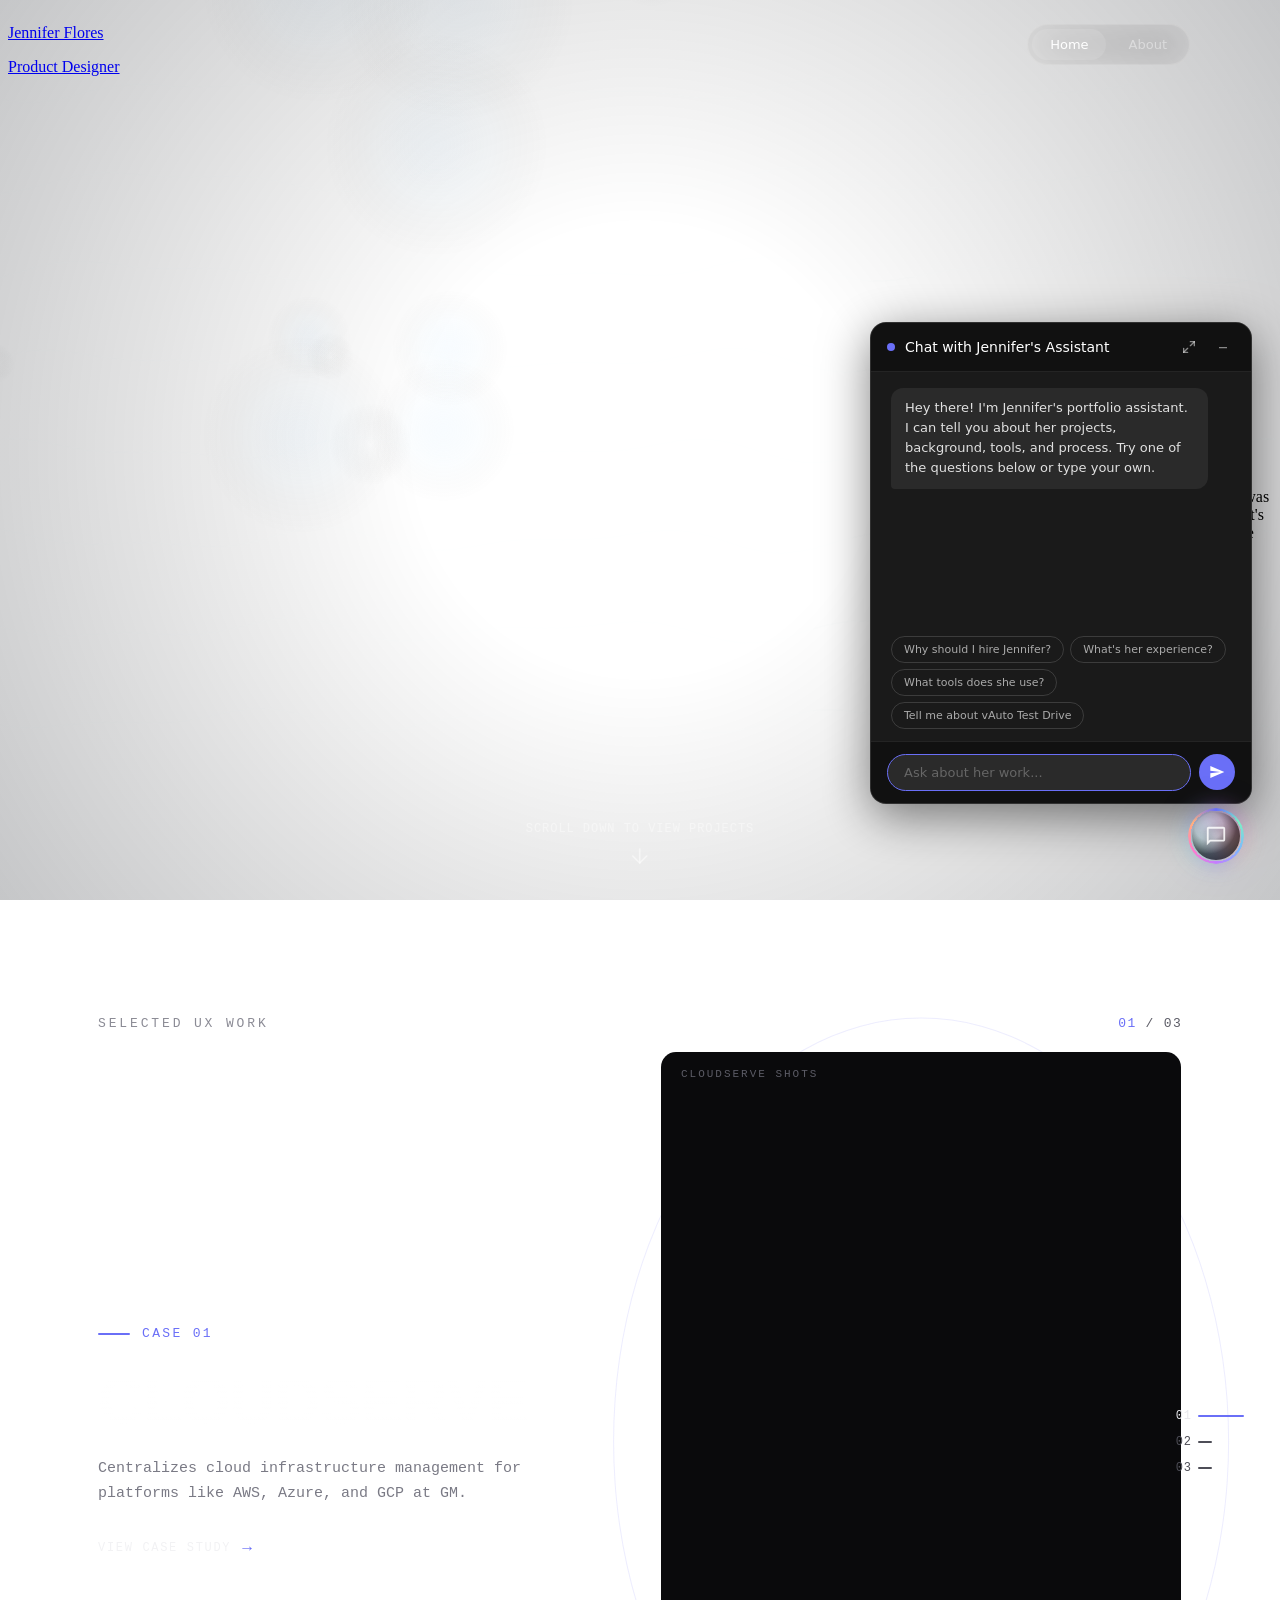
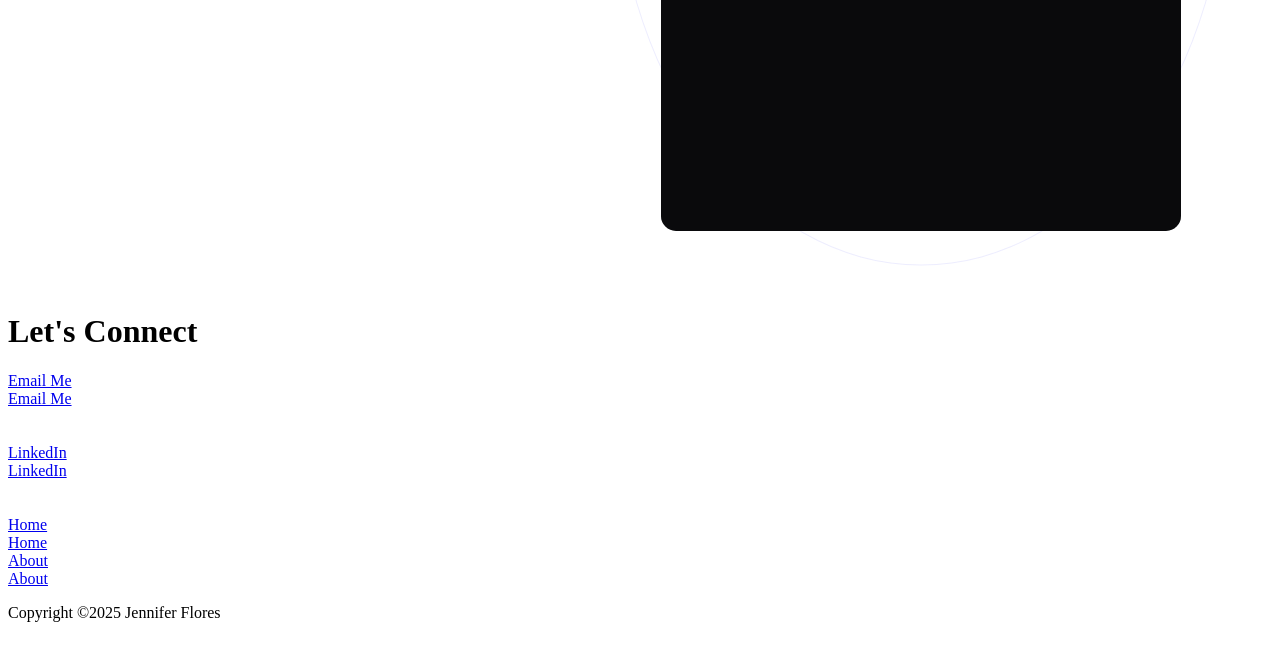
==== commit 0bce9e38: "Revert "animate first project stage in on pin enter for gentle transition" This reverts commit 846cf" ====
--- a/index.html
+++ b/index.html
@@ -908,14 +908,20 @@
     var veil = stage.querySelector(".stage-image-veil");
     var orbit = stage.querySelector(".stage-orbit");
 
-    /* All stages start hidden — first stage animates in when pin begins */
-    gsap.set(caseEl, { opacity: 0, y: 18 });
-    gsap.set(letters, { yPercent: 115, opacity: 0 });
-    gsap.set(descEl, { opacity: 0, y: 24 });
-    gsap.set(ctaEl, { opacity: 0, y: 24 });
-    gsap.set(imgCard, { y: 56, scale: 1.08, opacity: 0 });
-    gsap.set(veil, { opacity: 1 });
-    gsap.set(orbit, { opacity: 0 });
+    /* Set initial hidden state for non-first stages */
+    if (idx > 0) {
+      gsap.set(caseEl, { opacity: 0, y: 18 });
+      gsap.set(letters, { yPercent: 115, opacity: 0 });
+      gsap.set(descEl, { opacity: 0, y: 24 });
+      gsap.set(ctaEl, { opacity: 0, y: 24 });
+      gsap.set(imgCard, { y: 56, scale: 1.08, opacity: 0 });
+      gsap.set(veil, { opacity: 1 });
+      gsap.set(orbit, { opacity: 0 });
+    } else {
+      /* First stage starts visible */
+      gsap.set(veil, { opacity: 0 });
+      gsap.set(orbit, { opacity: 1 });
+    }
 
     enterTLs.push(function () {
       var tl = gsap.timeline();
@@ -958,10 +964,6 @@
       start: "top top",
       end: "+=" + (window.innerHeight * totalStages * 2),
       pin: true,
-      onEnter: function () {
-        /* Animate first stage in gently when pin begins */
-        activeTL = enterTLs[0]();
-      },
       onUpdate: function (self) {
         var idx = Math.min(Math.floor(self.progress * totalStages), totalStages - 1);
         if (idx !== currentStage) goToStage(idx);
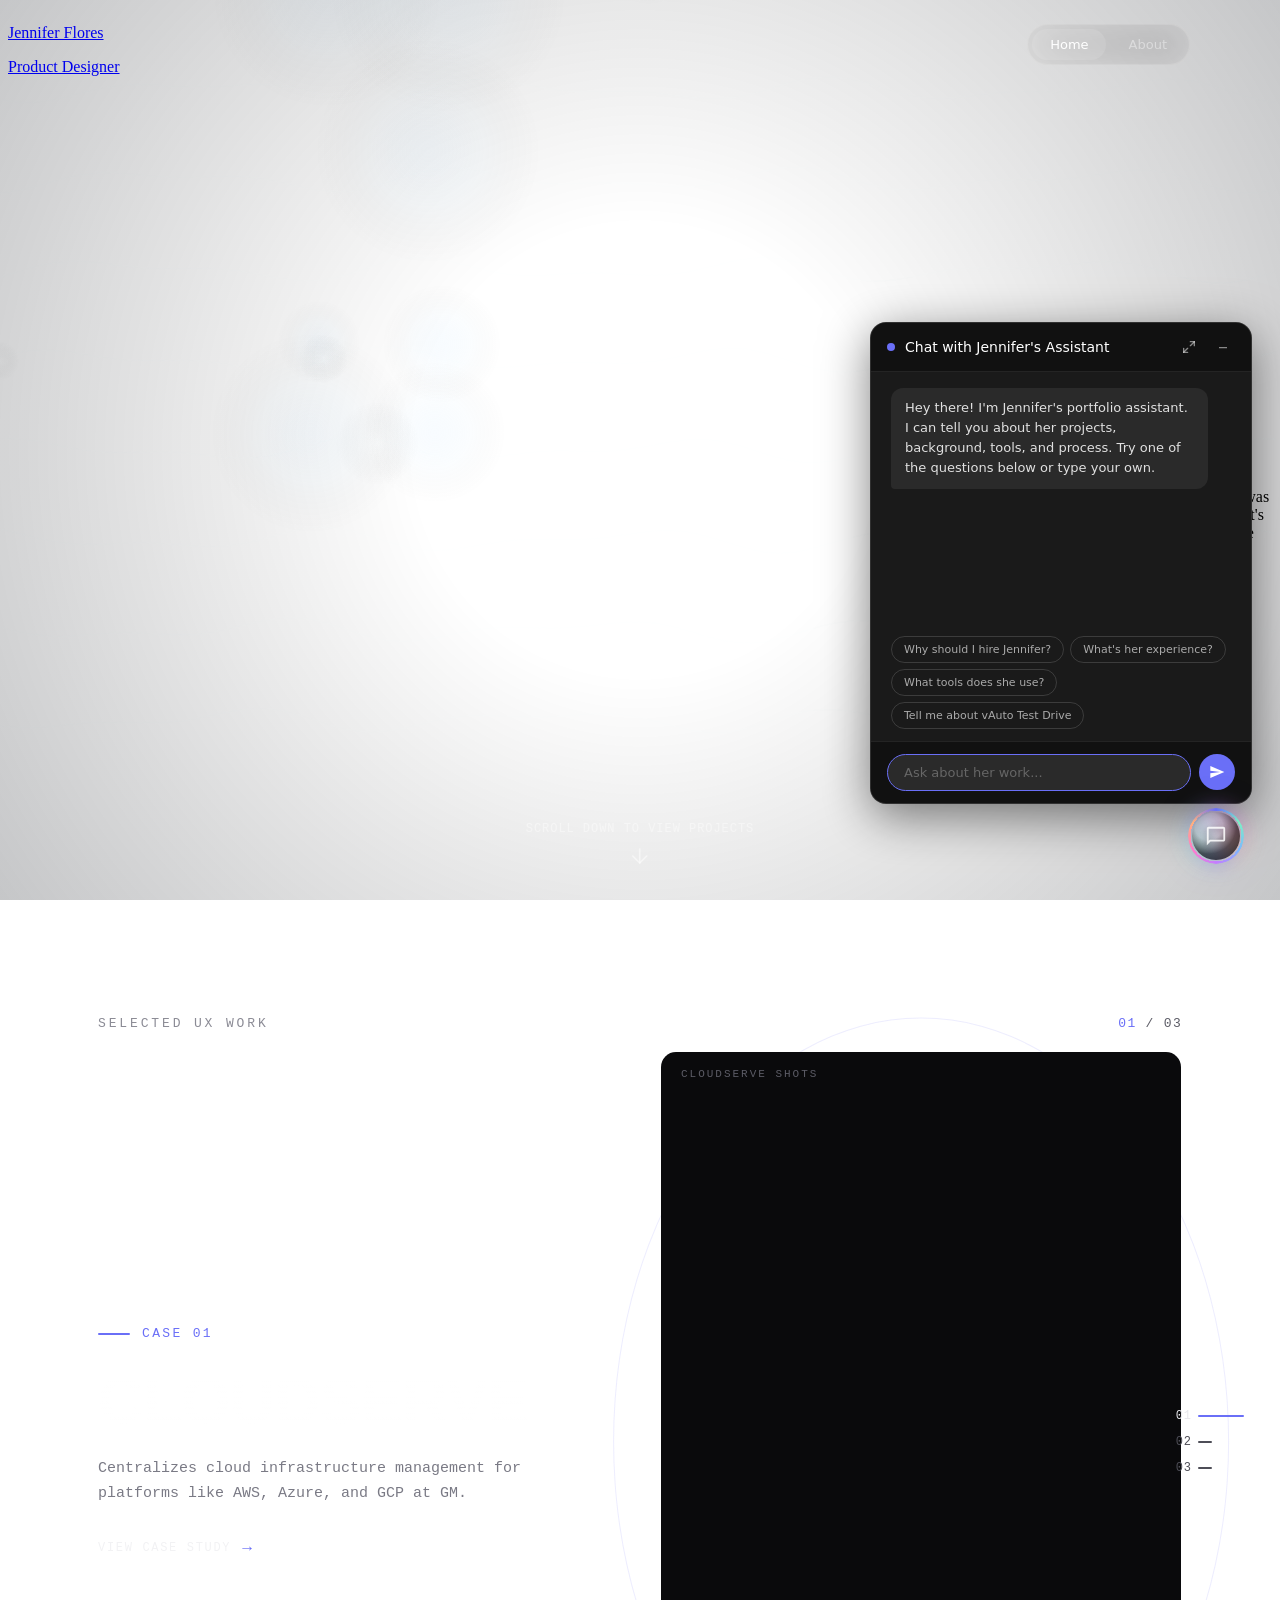
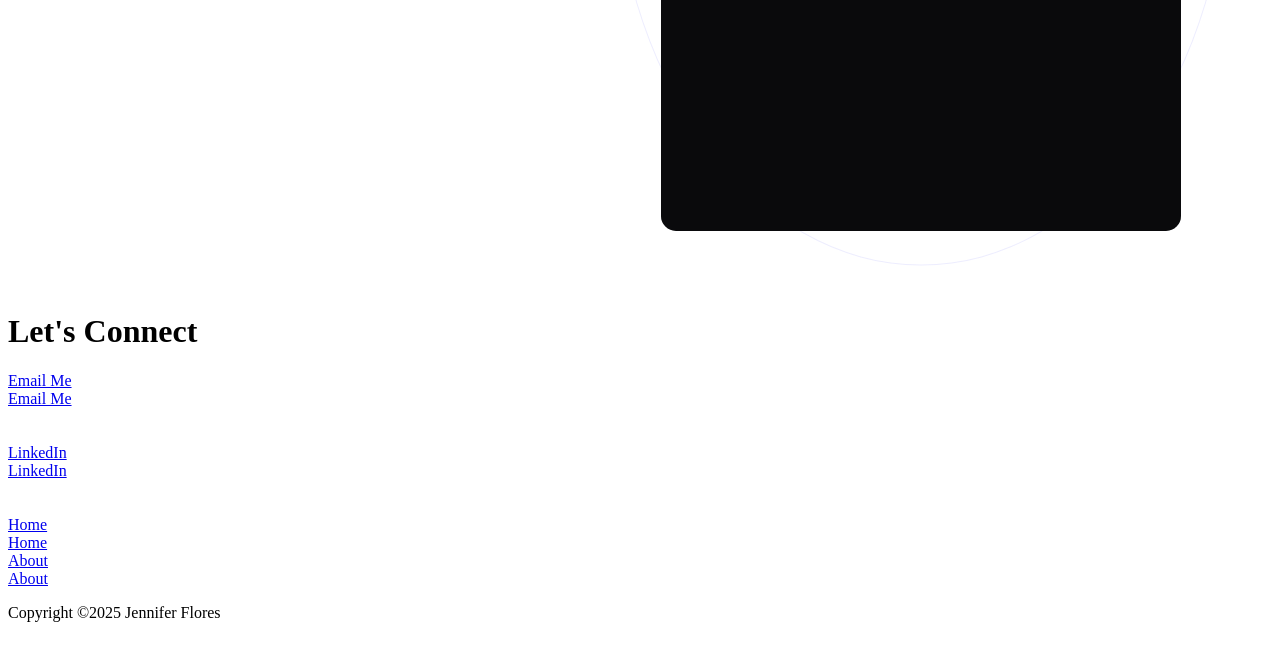
==== commit 8f58c134: "add gentle fade-in as projects section scrolls into view The stage-pin container now fades from 0 to" ====
--- a/index.html
+++ b/index.html
@@ -955,10 +955,24 @@
     activeTL = enterTLs[newIdx]();
   }
 
-  /* ScrollTrigger with pin — GSAP handles sticky + scroll distance (desktop only) */
+  /* Gentle fade-in as projects section scrolls into view */
   var pinTrigger = null;
   var stagePin = document.querySelector(".stage-pin");
   if (stagePin && window.innerWidth > 767) {
+    gsap.set(stagePin, { opacity: 0 });
+    gsap.to(stagePin, {
+      opacity: 1,
+      duration: 1,
+      ease: "power2.out",
+      scrollTrigger: {
+        trigger: stagePin,
+        start: "top 85%",
+        end: "top 20%",
+        scrub: true
+      }
+    });
+
+    /* ScrollTrigger with pin — GSAP handles sticky + scroll distance */
     pinTrigger = ScrollTrigger.create({
       trigger: stagePin,
       start: "top top",
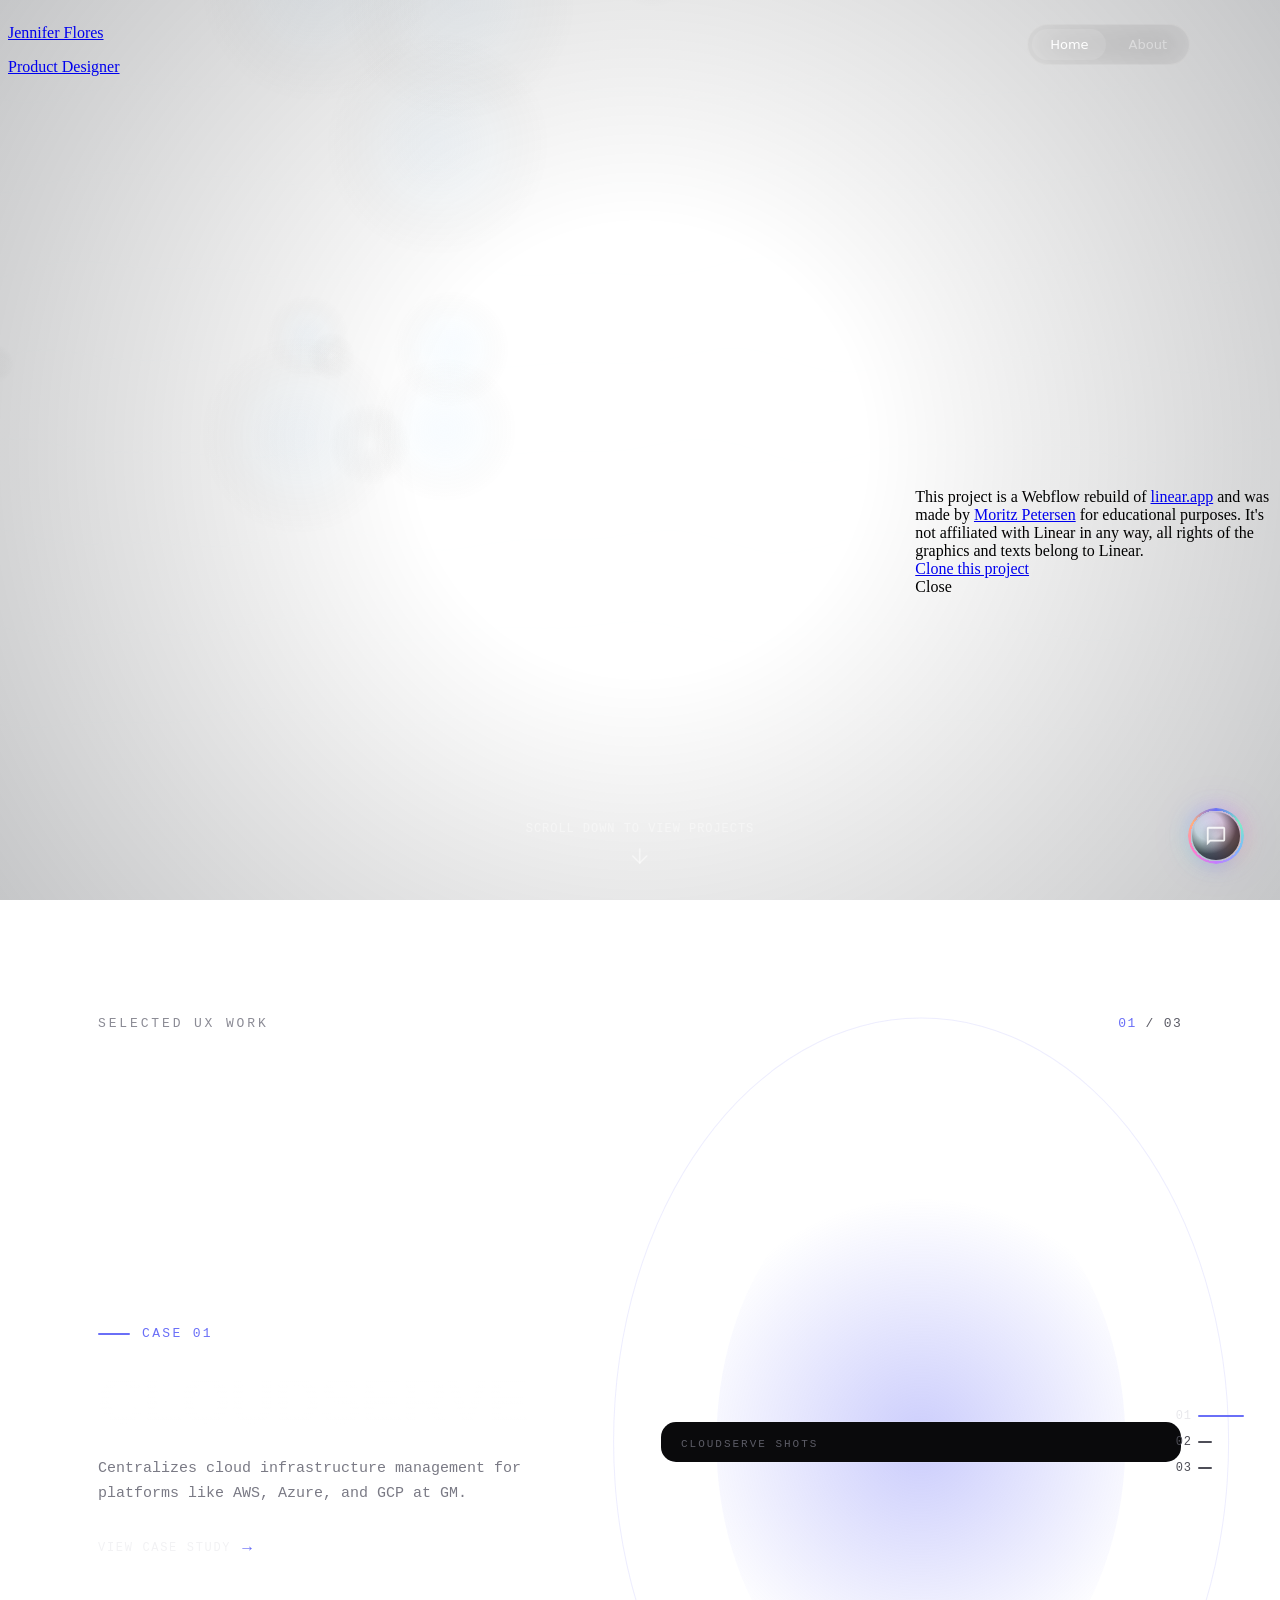
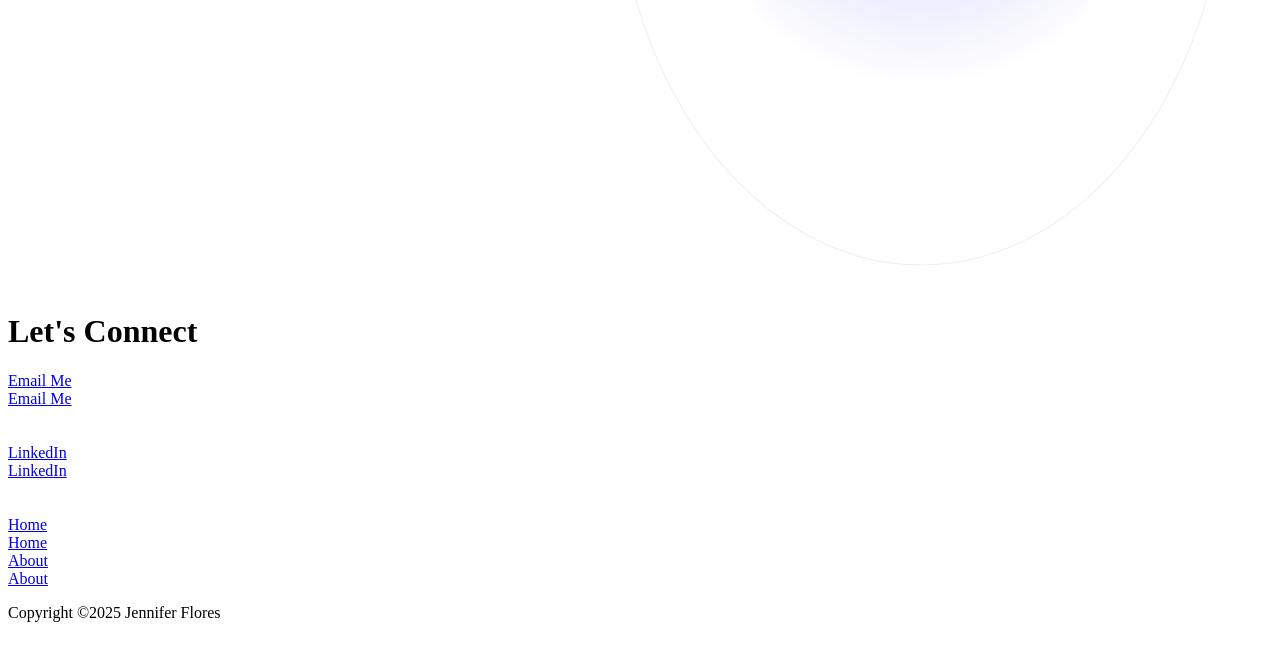
==== commit a8f1096c: "prevent project images from cropping, constrain to viewport height Remove align-self:stretch and obj" ====
--- a/index.html
+++ b/index.html
@@ -770,18 +770,18 @@
   50% { opacity: 0.9; }
 }
 
-/* Image card — fills right column */
+/* Image card — fits right column without cropping */
 .stage-image-card {
   position: relative;
   z-index: 2;
   width: 100%;
-  max-width: 520px;
+  max-width: 580px;
+  max-height: calc(100vh - 160px);
   background: rgba(255,255,255,0.03);
   border: 1px solid rgba(255,255,255,0.08);
   border-radius: 16px;
   overflow: hidden;
   padding: 0;
-  align-self: stretch;
   display: flex;
   flex-direction: column;
 }
@@ -807,17 +807,12 @@
 .stage-image-inner {
   flex: 1;
   overflow: hidden;
-  margin: -40px;
-  margin-top: 0;
-  padding: 40px;
-  padding-top: 0;
+  min-height: 0;
 }
 .stage-image-card img {
   width: 100%;
-  height: 100%;
   display: block;
-  object-fit: cover;
-  min-height: 300px;
+  object-fit: contain;
 }
 
 /* ── Tablet ── */
@@ -826,7 +821,7 @@
   .stage { padding: 20px 40px 48px; }
   .stage-bar { padding-left: 40px; padding-right: 40px; }
   .stage-body { gap: 32px; }
-  .stage-image-card { max-width: 420px; }
+  .stage-image-card { max-width: 460px; }
   .stage-title { font-size: clamp(2rem, 4.5vw, 3.5rem) !important; }
   .stage-rail { right: 16px; }
 }
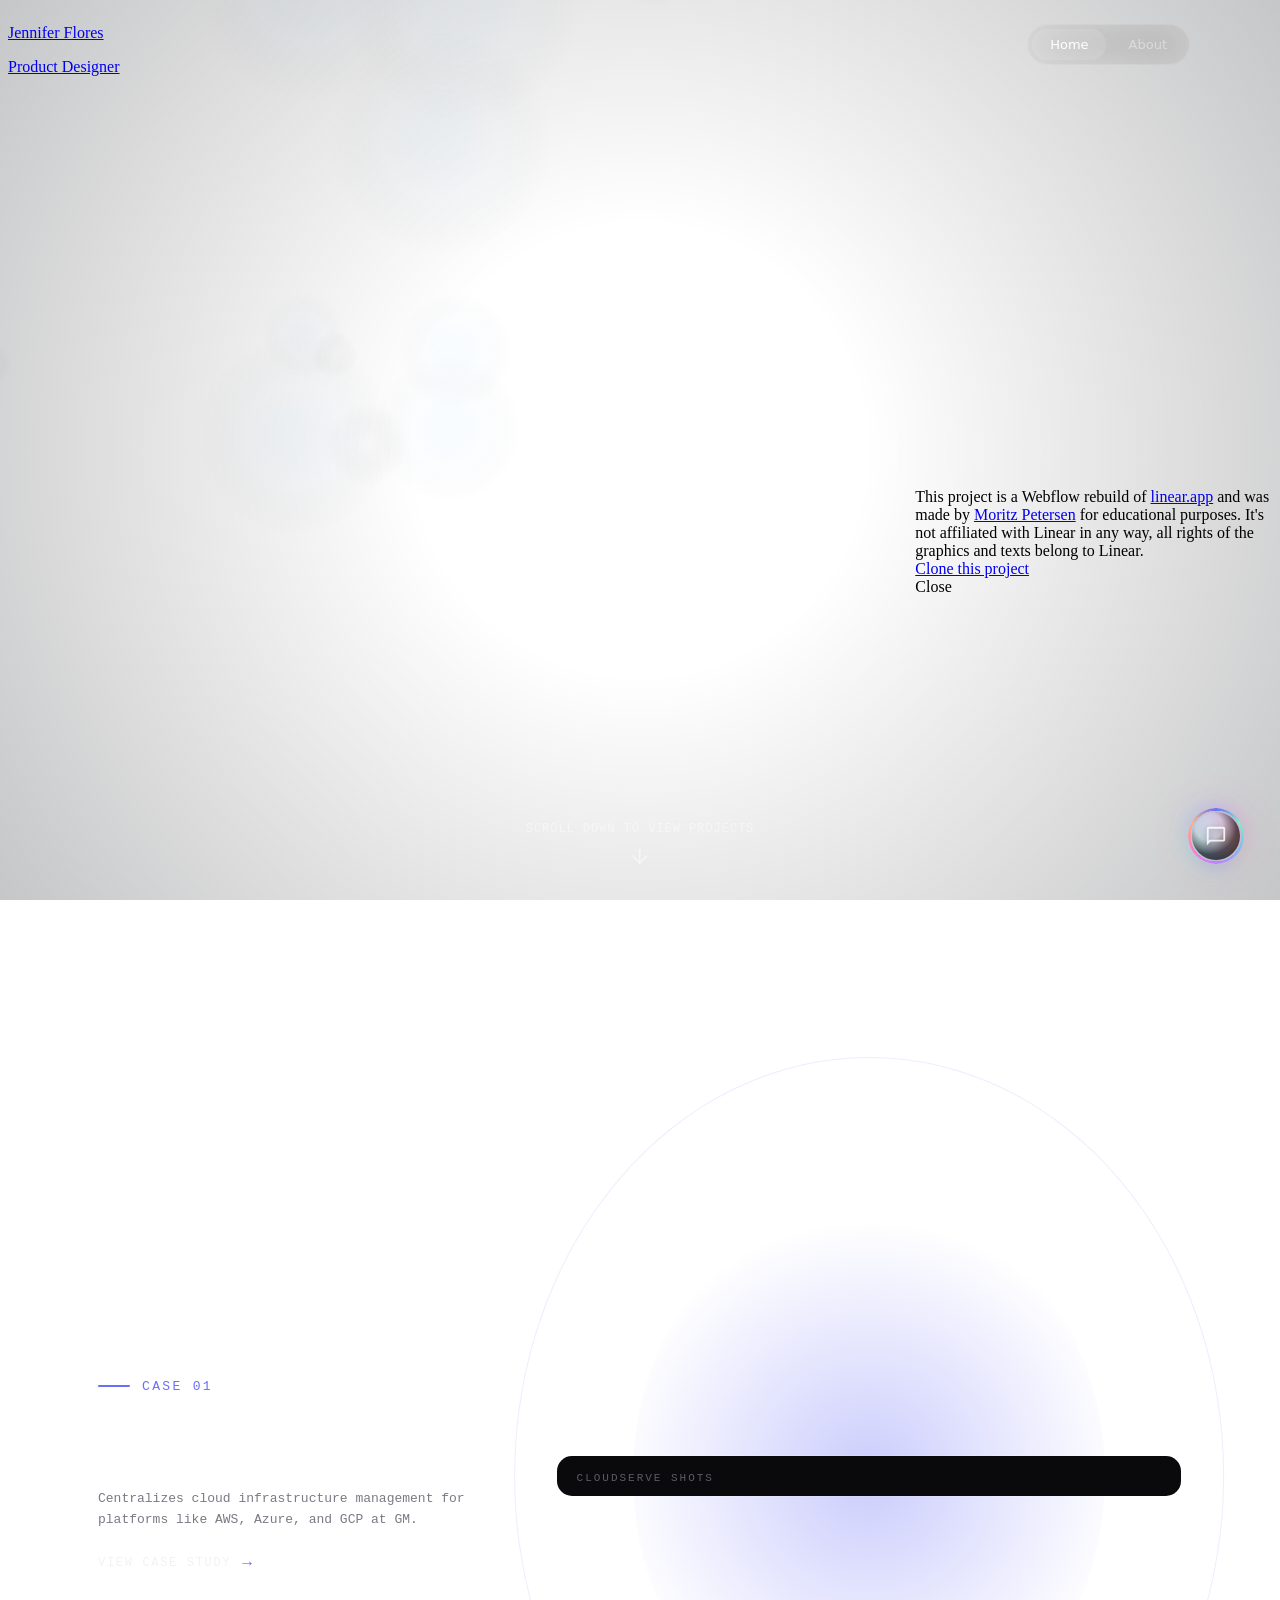
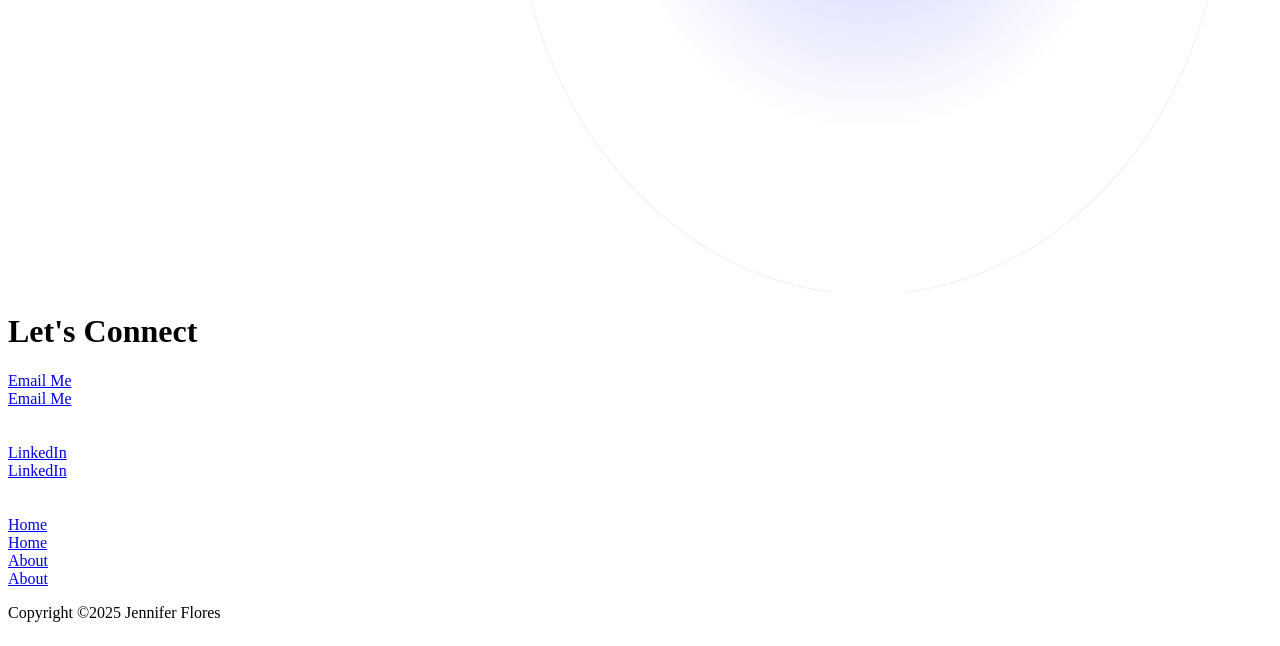
==== commit 65d90222: "push header bar below nav, make project images more prominent Move stage-bar padding from 24px to 72" ====
--- a/index.html
+++ b/index.html
@@ -497,7 +497,7 @@
   display: flex;
   justify-content: space-between;
   align-items: center;
-  padding: 24px 90px 0;
+  padding: 72px 90px 0;
   flex-shrink: 0;
   z-index: 20;
 }
@@ -592,7 +592,7 @@
   display: flex;
   flex-direction: column;
   justify-content: center;
-  padding: 20px 90px 60px;
+  padding: 12px 90px 32px;
   box-sizing: border-box;
   opacity: 0;
   pointer-events: none;
@@ -608,7 +608,7 @@
 .stage-body {
   flex: 1;
   display: grid;
-  grid-template-columns: 1fr 1fr;
+  grid-template-columns: 2fr 3fr;
   gap: 40px;
   align-items: center;
 }
@@ -646,12 +646,12 @@
 /* Title — letter-by-letter animation */
 .stage-title {
   font-family: 'Helvetica Neue', Helvetica, Arial, sans-serif !important;
-  font-size: clamp(2.5rem, 5vw, 4.5rem) !important;
+  font-size: clamp(2rem, 4vw, 3.2rem) !important;
   font-weight: 700 !important;
   letter-spacing: -0.02em !important;
   line-height: 1.0 !important;
   text-transform: uppercase !important;
-  margin: 0 0 24px 0 !important;
+  margin: 0 0 16px 0 !important;
   padding: 0 !important;
   background: linear-gradient(180deg, rgba(255,255,255,0.95) 0%, rgba(255,255,255,0.4) 100%);
   -webkit-background-clip: text;
@@ -672,11 +672,11 @@
 /* Description */
 .stage-desc {
   font-family: 'IBM Plex Mono', monospace;
-  font-size: 15px !important;
-  line-height: 1.65 !important;
+  font-size: 13px !important;
+  line-height: 1.6 !important;
   color: #7a7a85 !important;
-  max-width: 460px;
-  margin: 0 0 32px 0 !important;
+  max-width: 420px;
+  margin: 0 0 24px 0 !important;
   padding: 0 !important;
 }
 
@@ -775,8 +775,8 @@
   position: relative;
   z-index: 2;
   width: 100%;
-  max-width: 580px;
-  max-height: calc(100vh - 160px);
+  max-width: 640px;
+  max-height: calc(100vh - 140px);
   background: rgba(255,255,255,0.03);
   border: 1px solid rgba(255,255,255,0.08);
   border-radius: 16px;
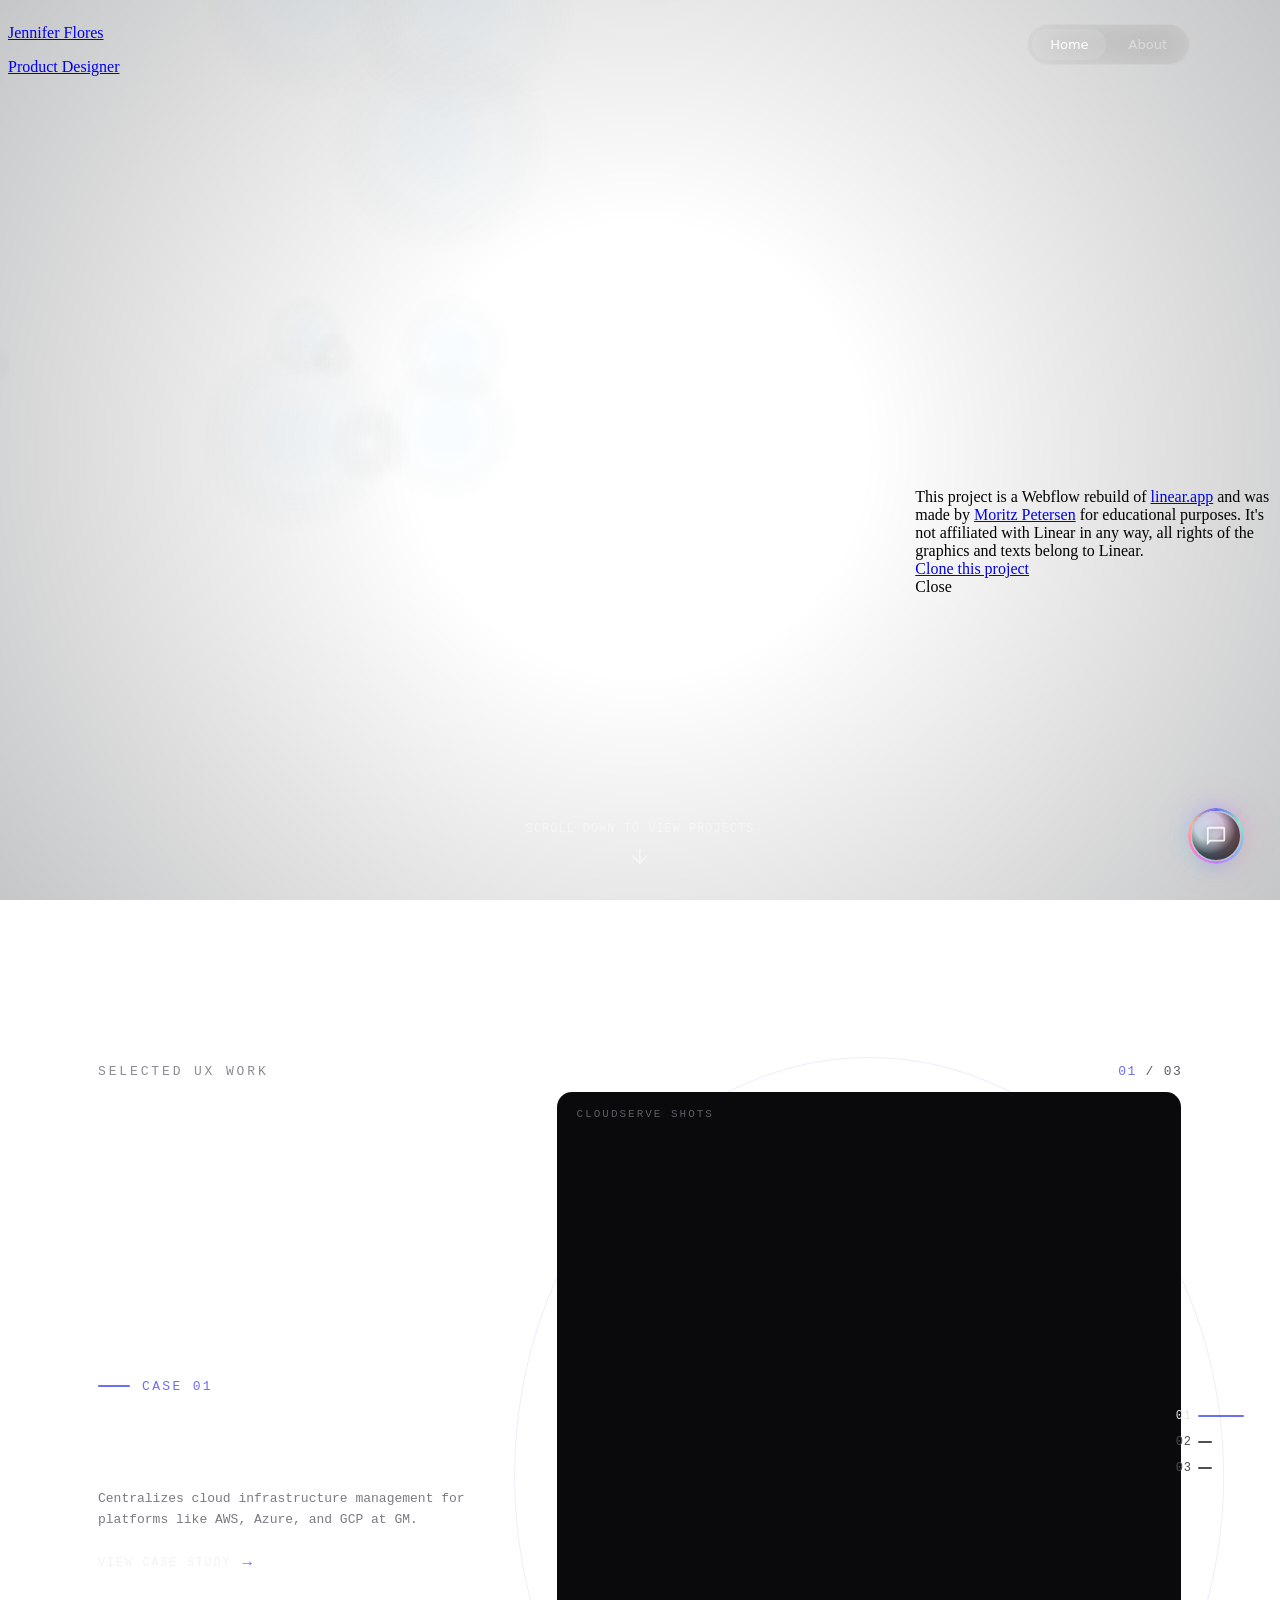
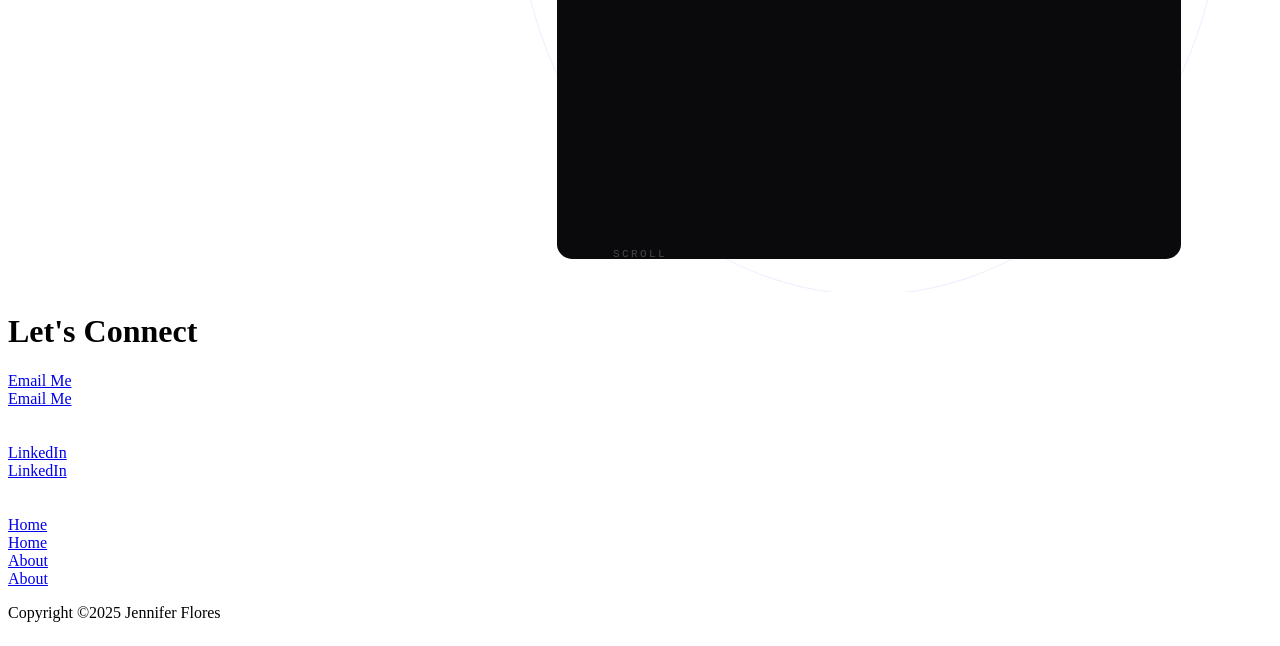
==== commit c61ccfbf: "fill vertical space: center left text, stretch image card to full height Left column now vertically " ====
--- a/index.html
+++ b/index.html
@@ -617,6 +617,7 @@
 .stage-left {
   display: flex;
   flex-direction: column;
+  justify-content: center;
   gap: 0;
 }
 
@@ -770,13 +771,12 @@
   50% { opacity: 0.9; }
 }
 
-/* Image card — fits right column without cropping */
+/* Image card — fills right column height */
 .stage-image-card {
   position: relative;
   z-index: 2;
   width: 100%;
-  max-width: 640px;
-  max-height: calc(100vh - 140px);
+  align-self: stretch;
   background: rgba(255,255,255,0.03);
   border: 1px solid rgba(255,255,255,0.08);
   border-radius: 16px;
@@ -811,8 +811,10 @@
 }
 .stage-image-card img {
   width: 100%;
+  height: 100%;
   display: block;
-  object-fit: contain;
+  object-fit: cover;
+  object-position: top center;
 }
 
 /* ── Tablet ── */
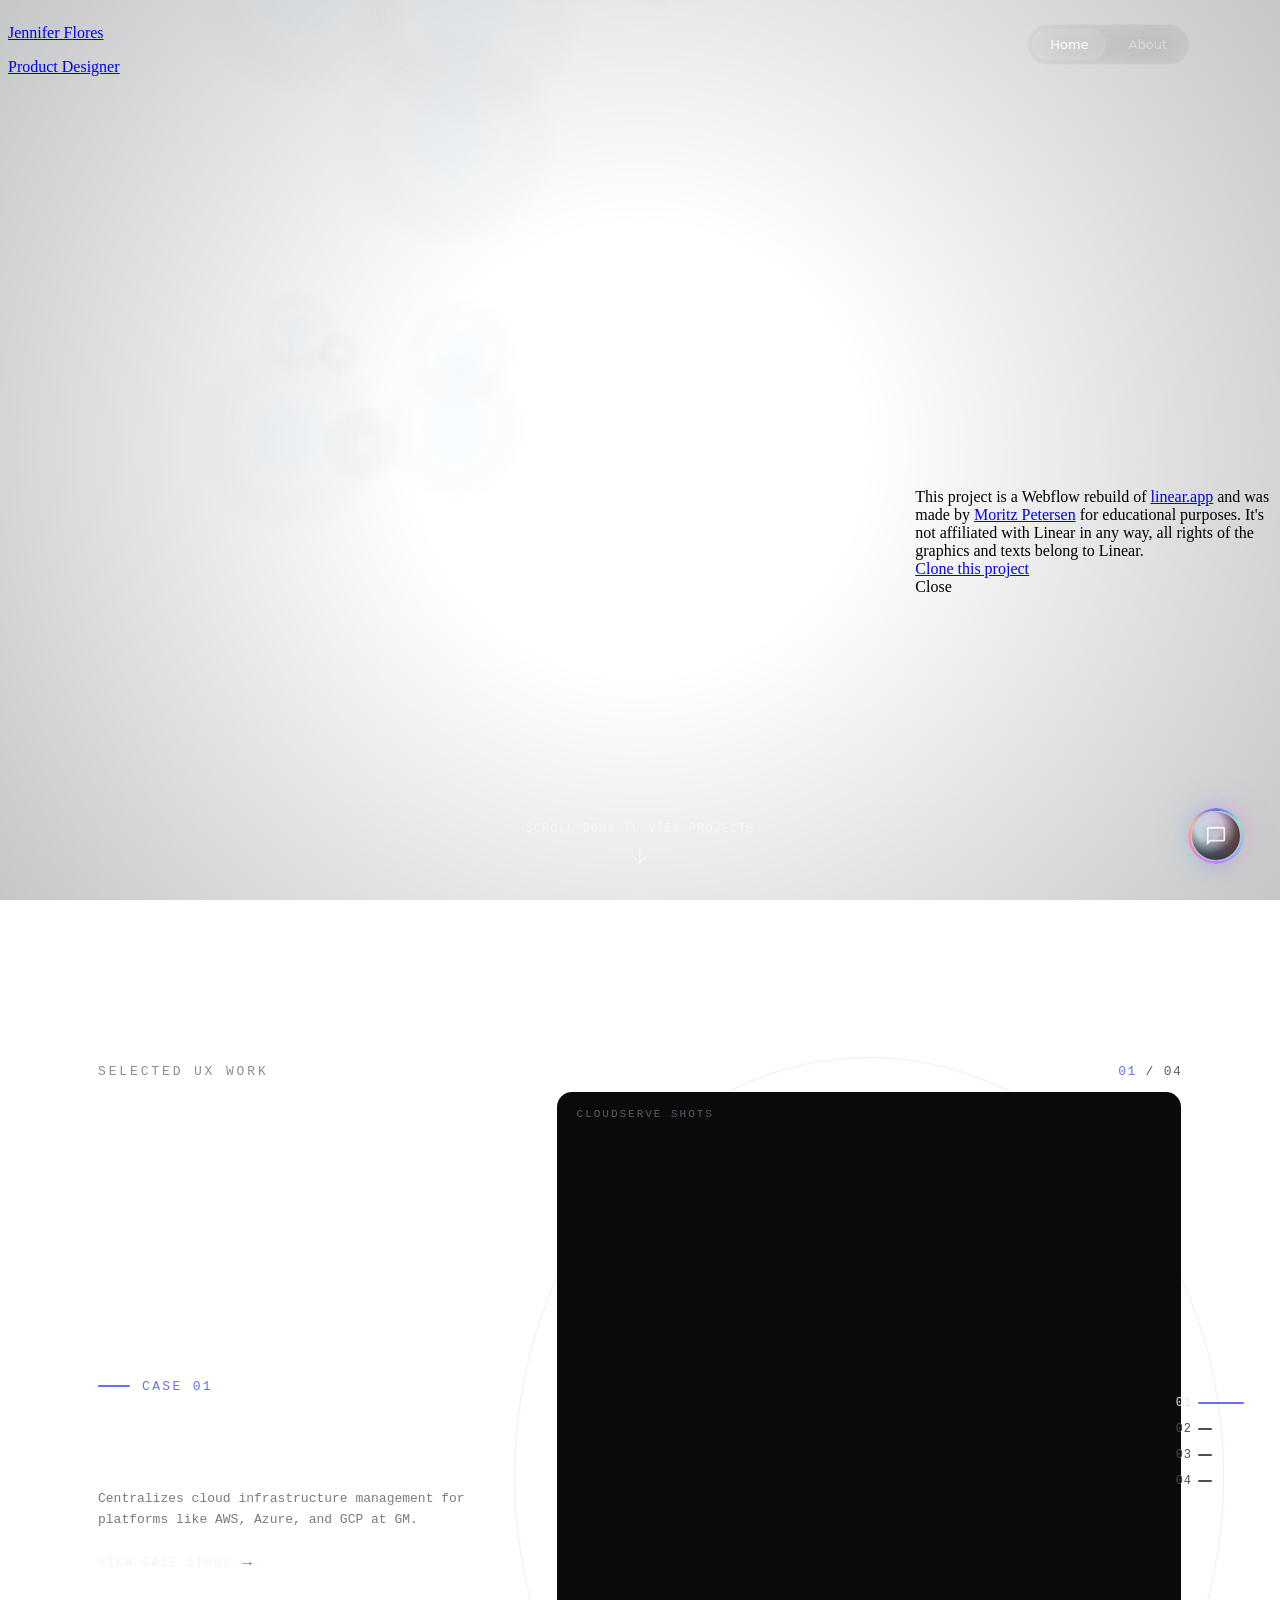
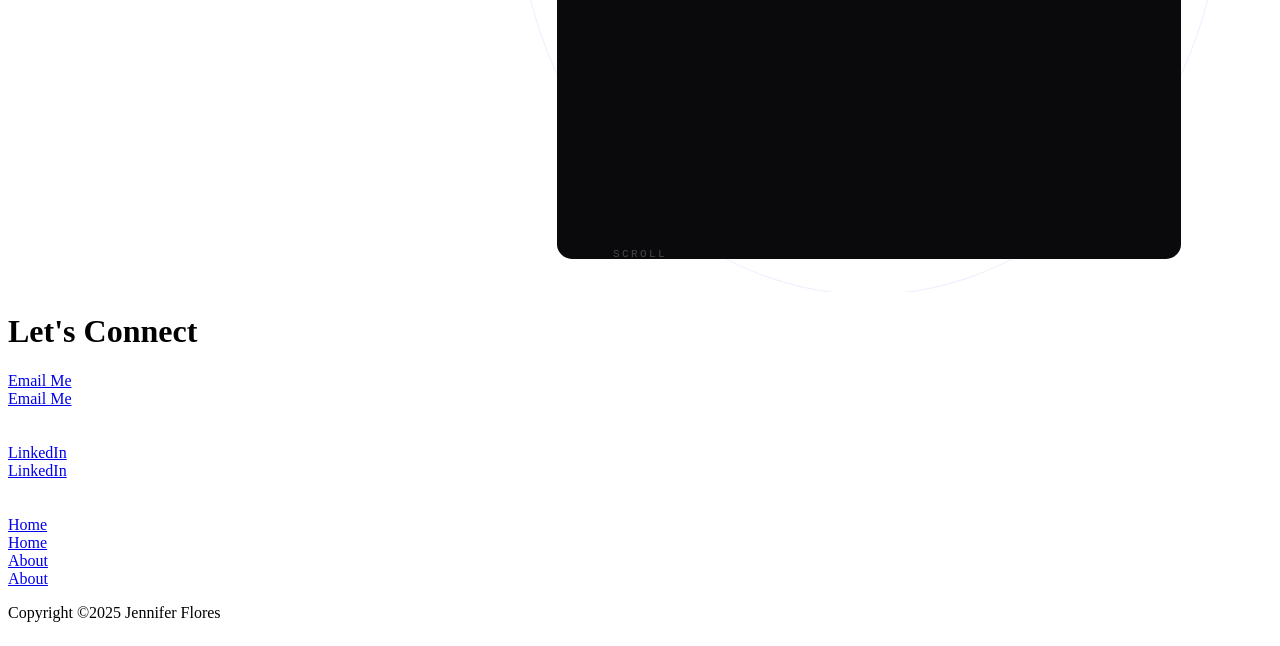
==== commit 1d6d15fe: "add Consumer Offer Report as project 2 with placeholder page New stage in the pinned scroll (positio" ====
--- a/index.html
+++ b/index.html
@@ -119,13 +119,14 @@
     <!-- Header bar -->
     <div class="stage-bar">
       <span class="stage-section-label">SELECTED UX WORK</span>
-      <span class="stage-counter"><span class="stage-counter-num" data-counter>01</span> / 03</span>
+      <span class="stage-counter"><span class="stage-counter-num" data-counter>01</span> / 04</span>
     </div>
     <!-- Right rail -->
     <nav class="stage-rail">
       <button class="stage-rail-item is-active" data-rail="1"><span class="stage-rail-num">01</span><span class="stage-rail-tick"></span></button>
       <button class="stage-rail-item" data-rail="2"><span class="stage-rail-num">02</span><span class="stage-rail-tick"></span></button>
       <button class="stage-rail-item" data-rail="3"><span class="stage-rail-num">03</span><span class="stage-rail-tick"></span></button>
+      <button class="stage-rail-item" data-rail="4"><span class="stage-rail-num">04</span><span class="stage-rail-tick"></span></button>
     </nav>
     <!-- Scroll cue -->
     <div class="stage-scroll-label">SCROLL</div>
@@ -162,6 +163,32 @@
         <div class="stage-body">
           <div class="stage-left">
             <div class="stage-case"><span class="stage-case-dash"></span><span class="stage-case-text">CASE 02</span></div>
+            <h2 class="stage-title" data-title>CONSUMER OFFER REPORT</h2>
+            <p class="stage-desc">A transparent vehicle appraisal report that bridges the trust gap between dealers and consumers.</p>
+            <a class="stage-cta project-link-box w-inline-block" href="consumer-offer-report.html"><span class="stage-cta-text">VIEW PROJECT</span><span class="stage-cta-arrow">&rarr;</span></a>
+          </div>
+          <div class="stage-right">
+            <div class="stage-orbit">
+              <div class="stage-orbit-ring stage-orbit-ring--outer"></div>
+              <div class="stage-orbit-ring stage-orbit-ring--mid"></div>
+              <div class="stage-orbit-ring stage-orbit-ring--inner"></div>
+              <div class="stage-orbit-glow"></div>
+            </div>
+            <div class="stage-image-card">
+              <div class="stage-image-veil"></div>
+              <span class="stage-image-label">CONSUMER OFFER REPORT</span>
+              <div class="stage-image-inner">
+                <img alt="" loading="lazy" src="COR.jpg"/>
+              </div>
+            </div>
+          </div>
+        </div>
+      </div>
+
+      <div class="stage" data-index="3">
+        <div class="stage-body">
+          <div class="stage-left">
+            <div class="stage-case"><span class="stage-case-dash"></span><span class="stage-case-text">CASE 03</span></div>
             <h2 class="stage-title" data-title>MAXIS WORKSPACES</h2>
             <p class="stage-desc">Enables GM data scientists and business analysts to innovate with and deploy datasets.</p>
             <a class="stage-cta project-link-box w-inline-block" href="maxis-workspaces.html"><span class="stage-cta-text">VIEW CASE STUDY</span><span class="stage-cta-arrow">&rarr;</span></a>
@@ -184,10 +211,10 @@
         </div>
       </div>
 
-      <div class="stage" data-index="3">
+      <div class="stage" data-index="4">
         <div class="stage-body">
           <div class="stage-left">
-            <div class="stage-case"><span class="stage-case-dash"></span><span class="stage-case-text">CASE 03</span></div>
+            <div class="stage-case"><span class="stage-case-dash"></span><span class="stage-case-text">CASE 04</span></div>
             <h2 class="stage-title" data-title>DATA CATALOG</h2>
             <p class="stage-desc">An internal GM Cloud Data Catalog that hosts cloud and on-prem data, curates valuable datasets and data lineage.</p>
             <a class="stage-cta project-link-box w-inline-block" href="data-catalog.html"><span class="stage-cta-text">VIEW CASE STUDY</span><span class="stage-cta-arrow">&rarr;</span></a>
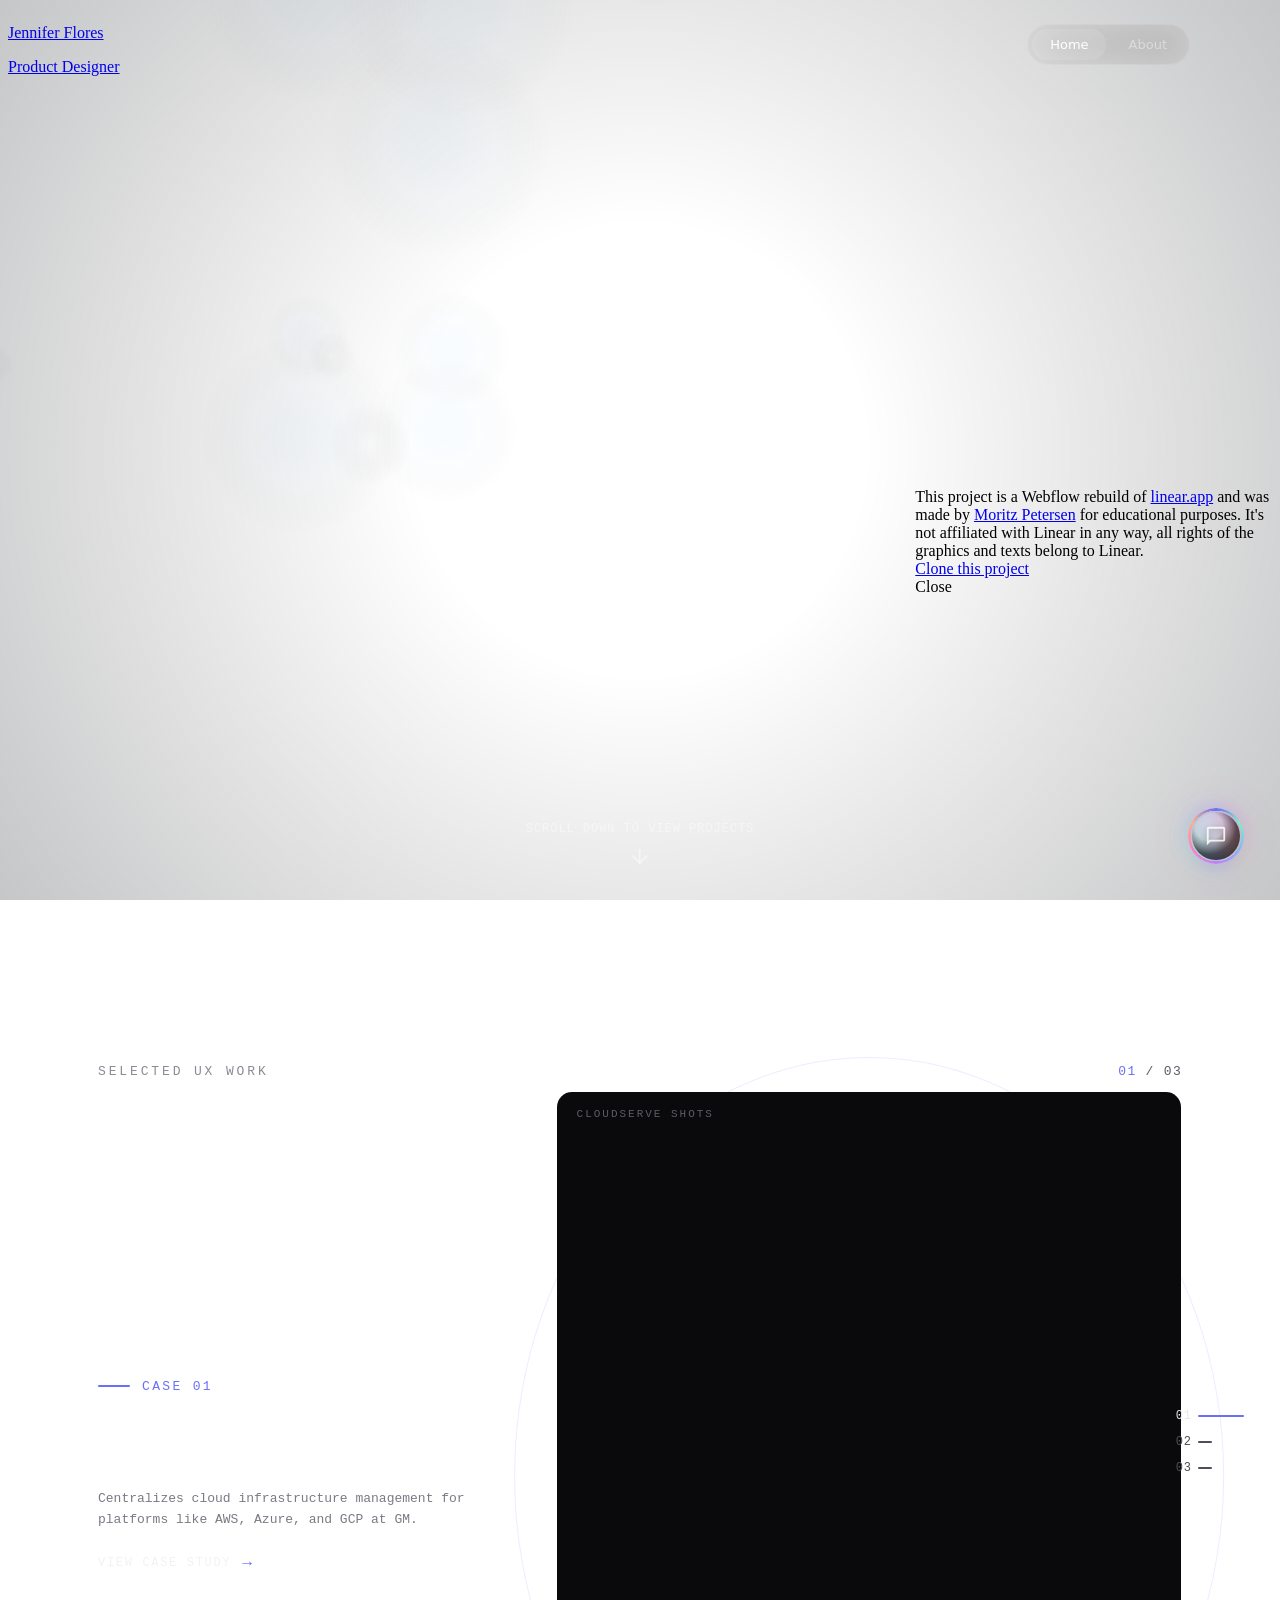
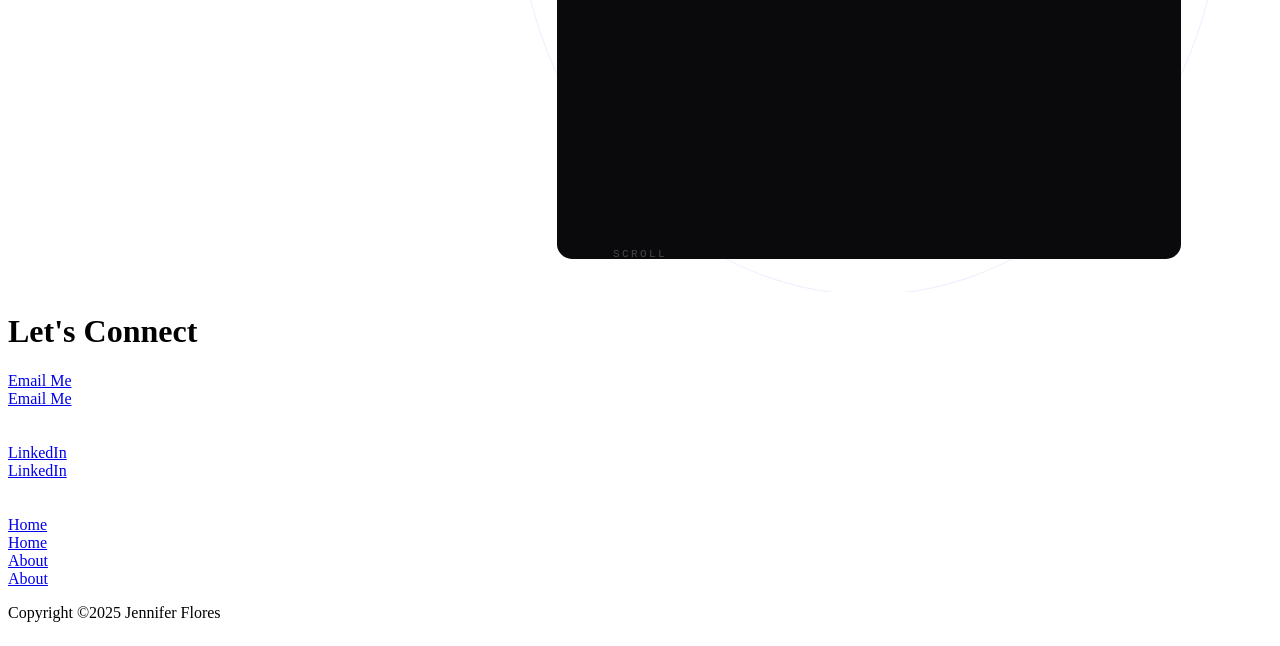
==== commit a6d32480: "remove Consumer Offer Report from homepage scroll, keep as test page Restore homepage to original 3 " ====
--- a/index.html
+++ b/index.html
@@ -119,14 +119,13 @@
     <!-- Header bar -->
     <div class="stage-bar">
       <span class="stage-section-label">SELECTED UX WORK</span>
-      <span class="stage-counter"><span class="stage-counter-num" data-counter>01</span> / 04</span>
+      <span class="stage-counter"><span class="stage-counter-num" data-counter>01</span> / 03</span>
     </div>
     <!-- Right rail -->
     <nav class="stage-rail">
       <button class="stage-rail-item is-active" data-rail="1"><span class="stage-rail-num">01</span><span class="stage-rail-tick"></span></button>
       <button class="stage-rail-item" data-rail="2"><span class="stage-rail-num">02</span><span class="stage-rail-tick"></span></button>
       <button class="stage-rail-item" data-rail="3"><span class="stage-rail-num">03</span><span class="stage-rail-tick"></span></button>
-      <button class="stage-rail-item" data-rail="4"><span class="stage-rail-num">04</span><span class="stage-rail-tick"></span></button>
     </nav>
     <!-- Scroll cue -->
     <div class="stage-scroll-label">SCROLL</div>
@@ -163,32 +162,6 @@
         <div class="stage-body">
           <div class="stage-left">
             <div class="stage-case"><span class="stage-case-dash"></span><span class="stage-case-text">CASE 02</span></div>
-            <h2 class="stage-title" data-title>CONSUMER OFFER REPORT</h2>
-            <p class="stage-desc">A transparent vehicle appraisal report that bridges the trust gap between dealers and consumers.</p>
-            <a class="stage-cta project-link-box w-inline-block" href="consumer-offer-report.html"><span class="stage-cta-text">VIEW PROJECT</span><span class="stage-cta-arrow">&rarr;</span></a>
-          </div>
-          <div class="stage-right">
-            <div class="stage-orbit">
-              <div class="stage-orbit-ring stage-orbit-ring--outer"></div>
-              <div class="stage-orbit-ring stage-orbit-ring--mid"></div>
-              <div class="stage-orbit-ring stage-orbit-ring--inner"></div>
-              <div class="stage-orbit-glow"></div>
-            </div>
-            <div class="stage-image-card">
-              <div class="stage-image-veil"></div>
-              <span class="stage-image-label">CONSUMER OFFER REPORT</span>
-              <div class="stage-image-inner">
-                <img alt="" loading="lazy" src="COR.jpg"/>
-              </div>
-            </div>
-          </div>
-        </div>
-      </div>
-
-      <div class="stage" data-index="3">
-        <div class="stage-body">
-          <div class="stage-left">
-            <div class="stage-case"><span class="stage-case-dash"></span><span class="stage-case-text">CASE 03</span></div>
             <h2 class="stage-title" data-title>MAXIS WORKSPACES</h2>
             <p class="stage-desc">Enables GM data scientists and business analysts to innovate with and deploy datasets.</p>
             <a class="stage-cta project-link-box w-inline-block" href="maxis-workspaces.html"><span class="stage-cta-text">VIEW CASE STUDY</span><span class="stage-cta-arrow">&rarr;</span></a>
@@ -211,10 +184,10 @@
         </div>
       </div>
 
-      <div class="stage" data-index="4">
+      <div class="stage" data-index="3">
         <div class="stage-body">
           <div class="stage-left">
-            <div class="stage-case"><span class="stage-case-dash"></span><span class="stage-case-text">CASE 04</span></div>
+            <div class="stage-case"><span class="stage-case-dash"></span><span class="stage-case-text">CASE 03</span></div>
             <h2 class="stage-title" data-title>DATA CATALOG</h2>
             <p class="stage-desc">An internal GM Cloud Data Catalog that hosts cloud and on-prem data, curates valuable datasets and data lineage.</p>
             <a class="stage-cta project-link-box w-inline-block" href="data-catalog.html"><span class="stage-cta-text">VIEW CASE STUDY</span><span class="stage-cta-arrow">&rarr;</span></a>
